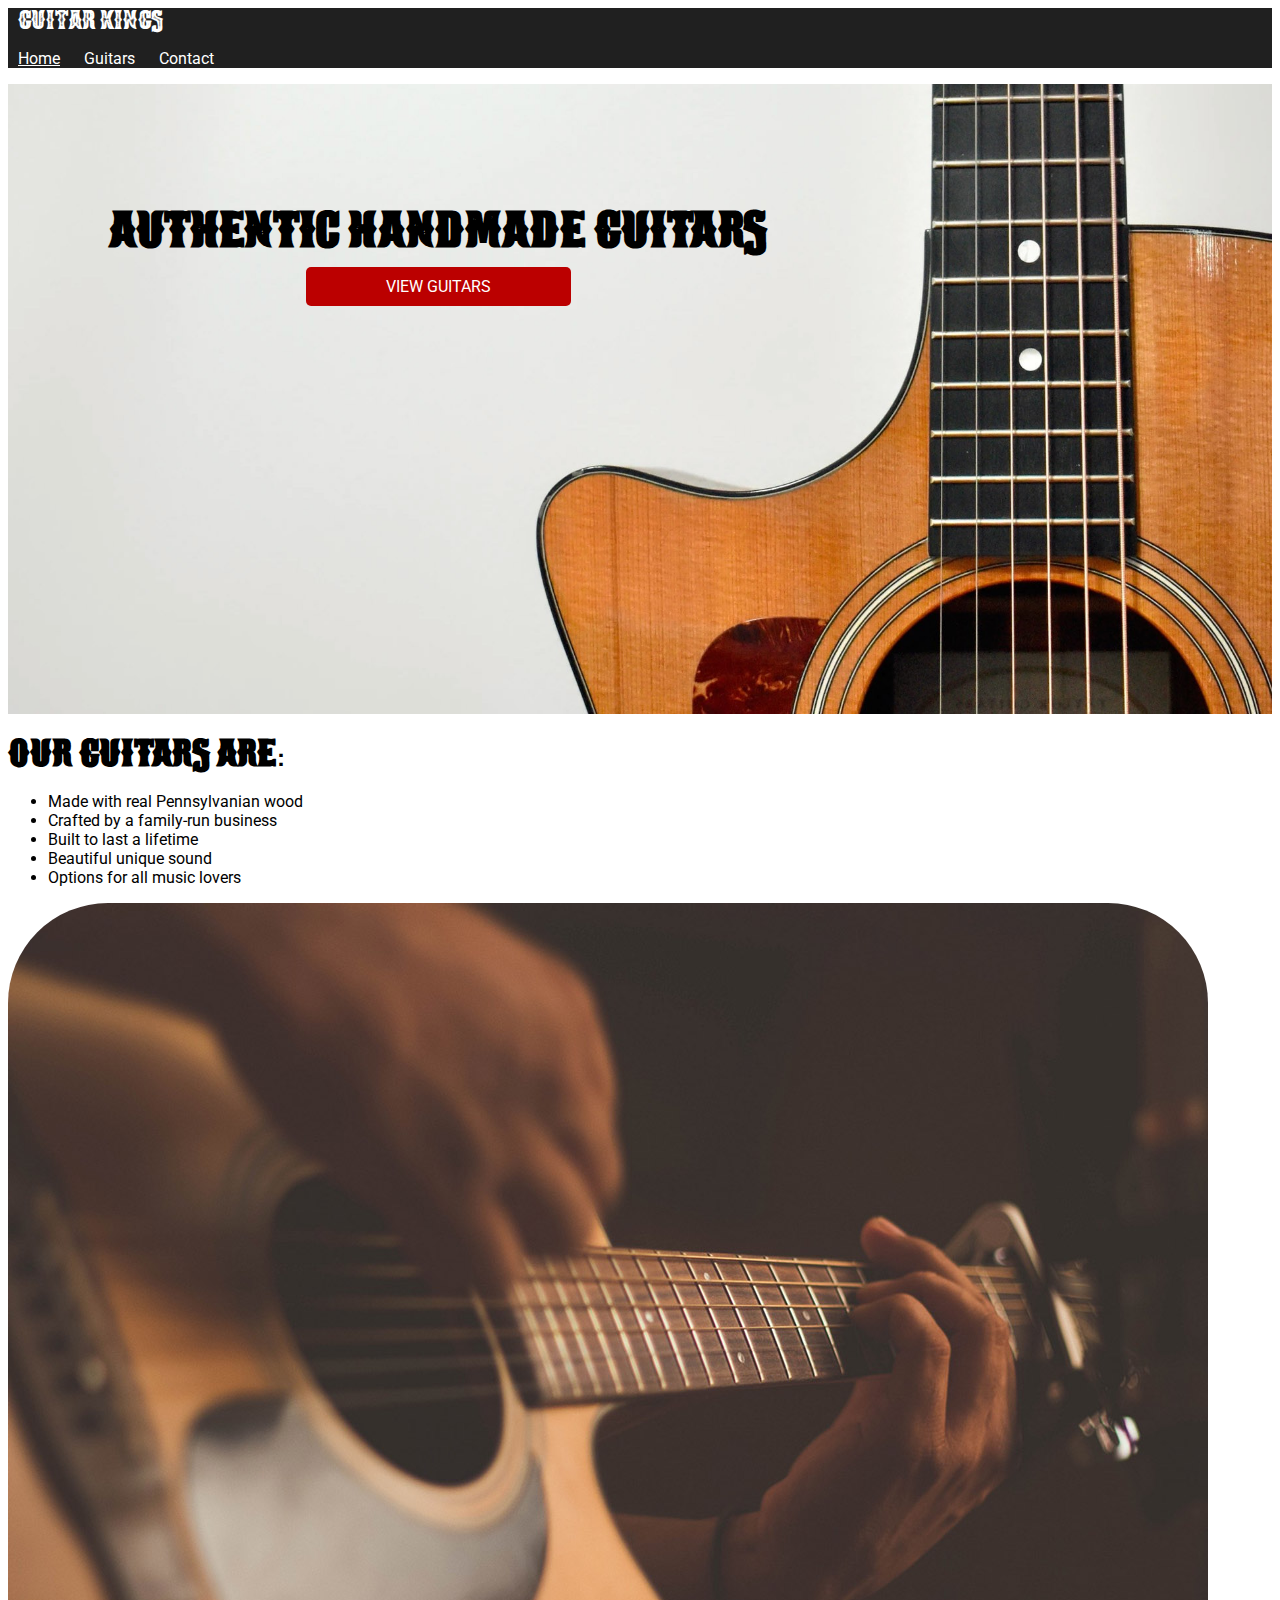
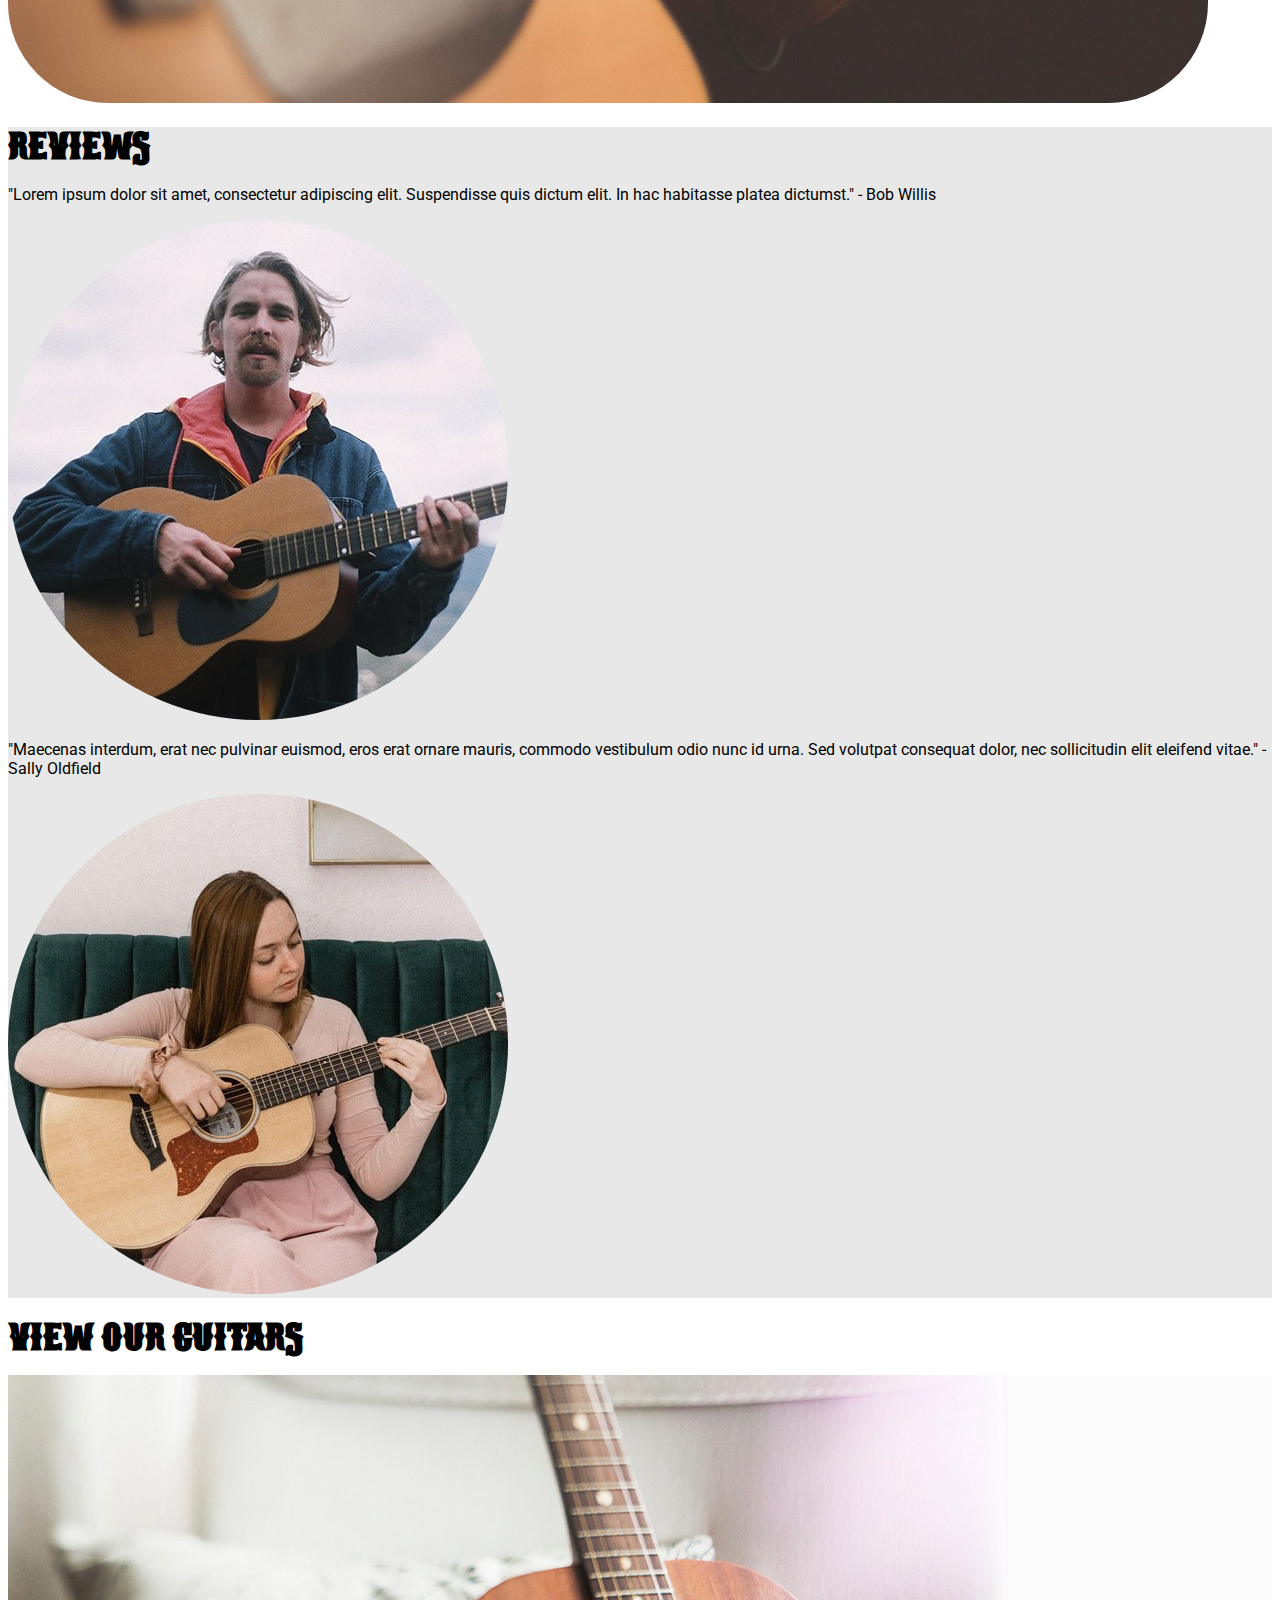
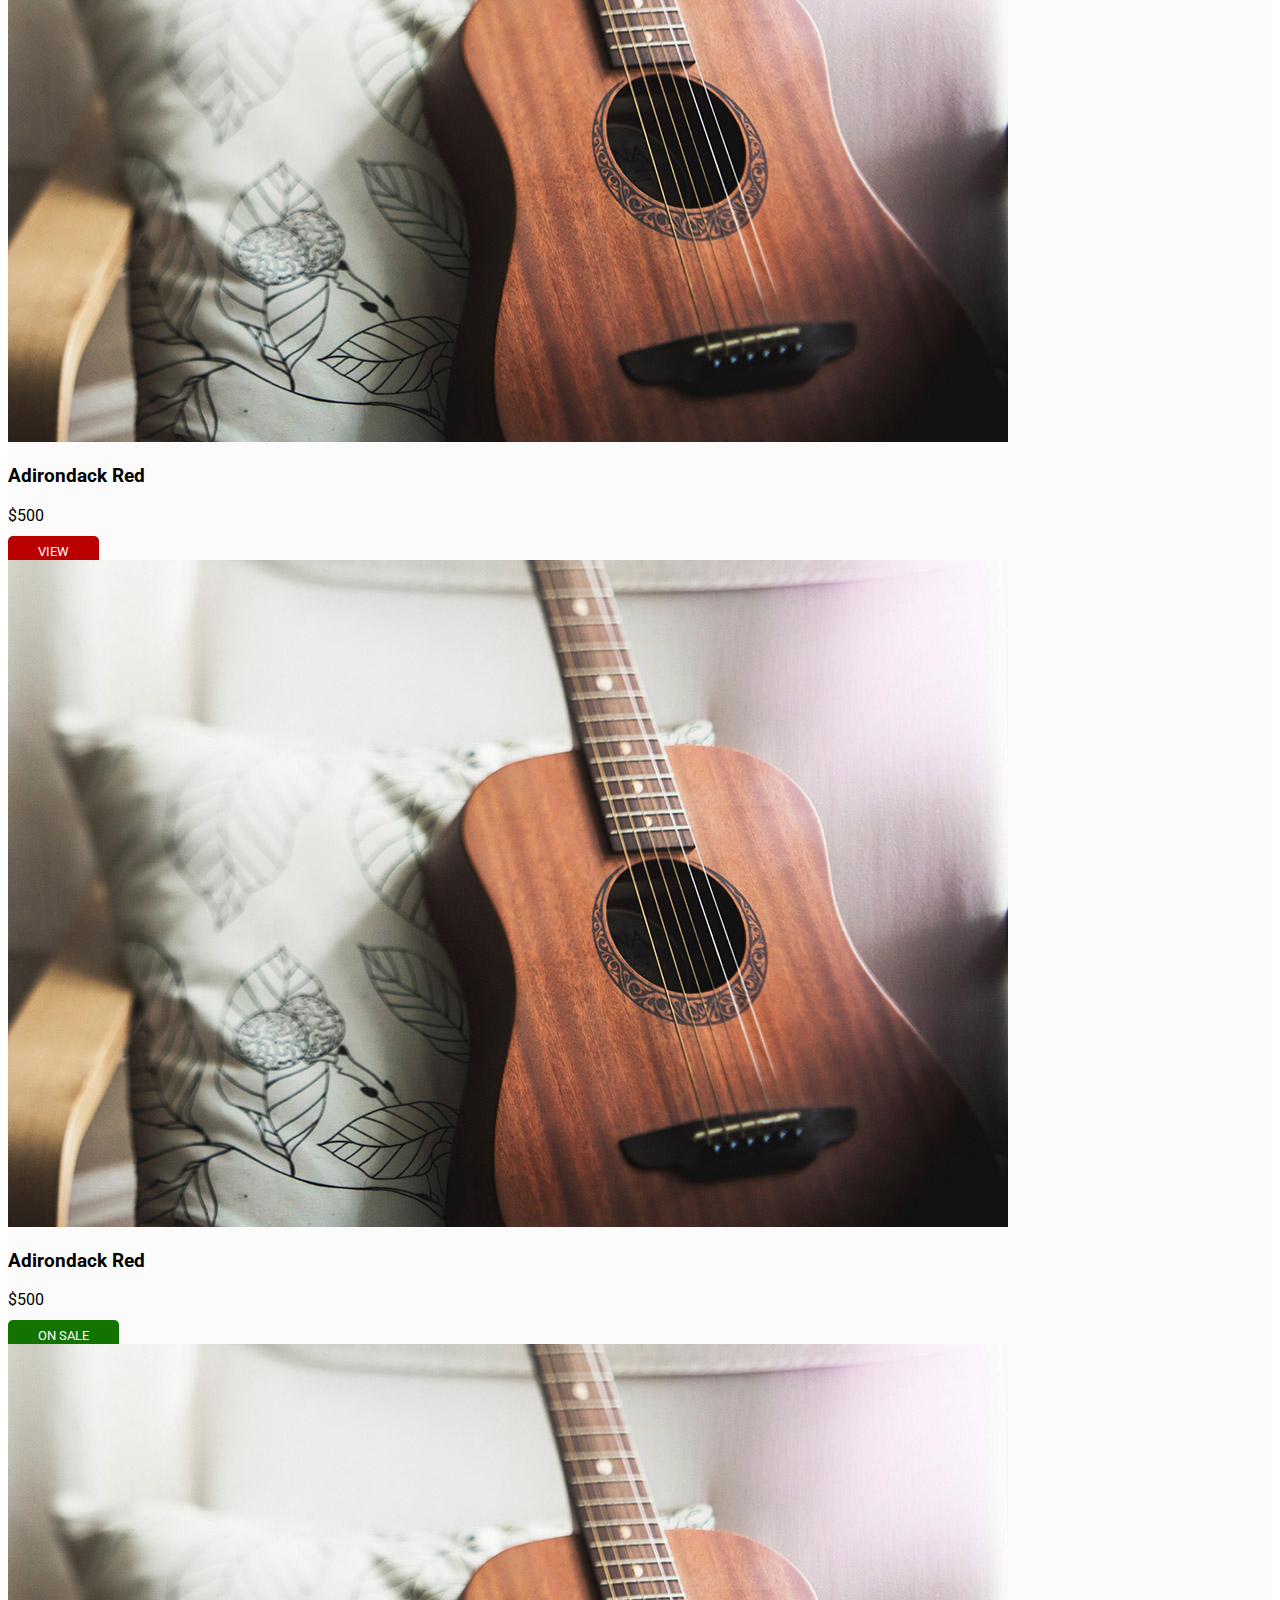
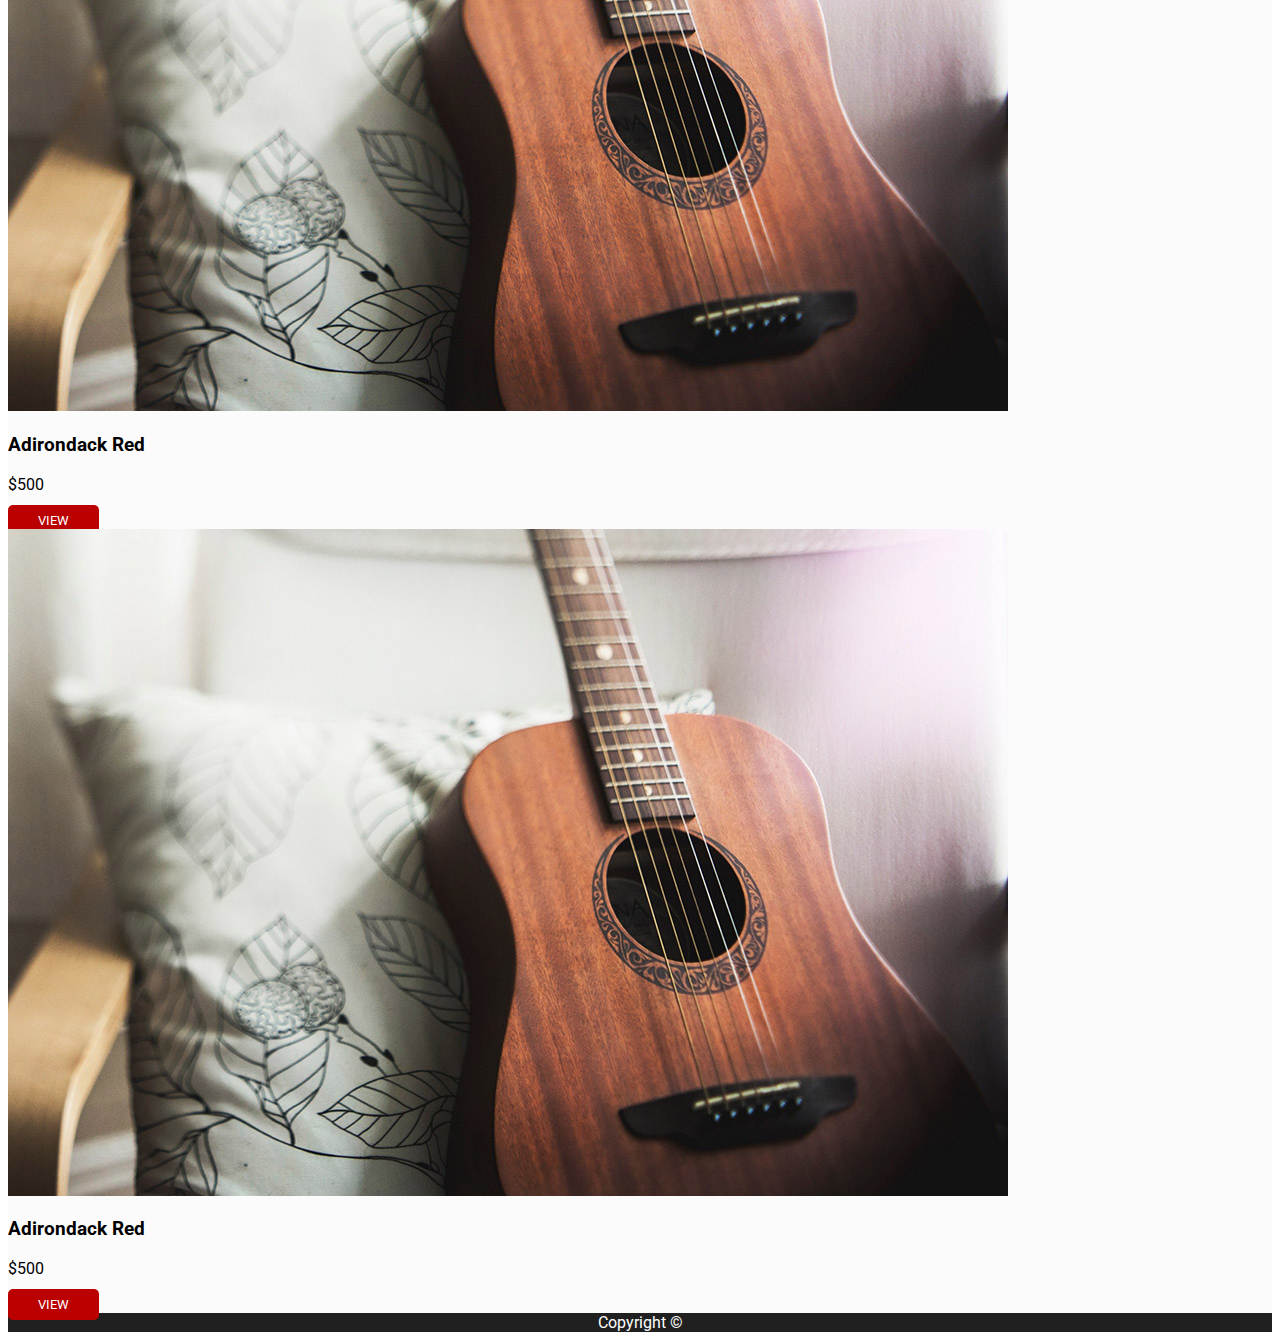
==== index.html @ d668f6c5 "Added code from task 3.1" ====
<!DOCTYPE html>
<html lang="en">
  <head>
    <meta charset="UTF-8" />
    <meta name="viewport" content="width=device-width, initial-scale=1.0" />
    <meta name="description" content="Get real authentic, hand-crafted guitars from Guitar Kings" />
    <title>Guitar Kings | Home</title>
    <link rel="preconnect" href="https://fonts.gstatic.com" />
    <link href="https://fonts.googleapis.com/css2?family=Roboto&display=swap" rel="stylesheet" />
    <link href="css/styles.css" rel="stylesheet" />
  </head>
  <body>
    <header>
      <a href="index.html" class="logo">Guitar Kings</a>
      <nav>
        <ul>
          <li><a href="index.html" class="active">Home</a></li>
          <li><a href="guitars.html">Guitars</a></li>
          <li><a href="contact.html">Contact</a></li>
        </ul>
      </nav>
    </header>
    <main>
      <section class="welcome">
        <div class="welcome__content">
          <h1>Authentic Handmade Guitars</h1>
          <a href="guitars.html" class="cta">View Guitars</a>
        </div>
      </section>
      <section class="selling-points">
        <div>
          <h2>Our Guitars Are:</h2>
          <ul>
            <li>Made with real Pennsylvanian wood</li>
            <li>Crafted by a family-run business</li>
            <li>Built to last a lifetime</li>
            <li>Beautiful unique sound</li>
            <li>Options for all music lovers</li>
          </ul>
        </div>
        <img src="images/home-info.jpg" alt="Hand strumming guitar" class="selling-points__images" />
      </section>
      <section class="reviews">
        <h2>Reviews</h2>
        <div>
          <p>"Lorem ipsum dolor sit amet, consectetur adipiscing elit. Suspendisse quis dictum elit. In hac habitasse platea dictumst." - Bob Willis</p>
          <img src="images/review-bio.jpg" alt="Profile picture of Bob Willis" class="review__images" />
        </div>
        <div>
          <p>"Maecenas interdum, erat nec pulvinar euismod, eros erat ornare mauris, commodo vestibulum odio nunc id urna. Sed volutpat consequat dolor, nec sollicitudin elit eleifend vitae." - Sally Oldfield</p>
          <img src="images/review-bio2.jpg" alt="Profile picture of Bob Willis" class="review__images" />
        </div>
      </section>
      <section class="featured">
        <h2>View Our Guitars</h2>
        <div class="featured__products">
          <img src="images/product.jpg" alt="Adirondack Red" />
          <h3>Adirondack Red</h3>
          <p>$500</p>
          <a href="products/adirondack-red.html" class="cta cta-small">View</a>
        </div>
        <div class="featured__products">
          <img src="images/product.jpg" alt="Adirondack Red" />
          <h3>Adirondack Red</h3>
          <p>$500</p>
          <a href="products/adirondack-red.html" class="cta cta-sale cta-small">On sale</a>
        </div>
        <div class="featured__products">
          <img src="images/product.jpg" alt="Adirondack Red" />
          <h3>Adirondack Red</h3>
          <p>$500</p>
          <a href="products/adirondack-red.html" class="cta cta-small">View</a>
        </div>
        <div class="featured__products">
          <img src="images/product.jpg" alt="Adirondack Red" />
          <h3>Adirondack Red</h3>
          <p>$500</p>
          <a href="products/adirondack-red.html" class="cta cta-small">View</a>
        </div>
      </section>
    </main>
    <footer>Copyright &copy;</footer>
  </body>
</html>
---- css/styles.css ----
@font-face {
  font-family: "Boots And Spurs";
  src: url("../fonts/BootsAndSpurs.ttf") format("truetype");
}

body {
  font-family: "Roboto", Verdana, Geneva, Tahoma, sans-serif;
}

h1,
h2,
.logo {
  font-family: "Boots And Spurs", "Segoe UI", Tahoma, Geneva, Verdana, sans-serif;
}

.product-list h2 {
  font-family: "Roboto", Verdana, Geneva, Tahoma, sans-serif;
}

nav ul {
  padding: 0px;
}

nav li {
  display: inline-block;
}

header,
footer {
  background-color: #202020;
  color: #fff;
}

/* Links */
a {
  text-decoration: none;
}

header a {
  color: #fff;
  padding: 10px;
}

.cta {
  background-color: #bb0000;
  color: #fff;
  font-size: 1em;
  text-transform: uppercase;
  padding: 10px 80px;
  border-radius: 5px;
}

.cta-small {
  padding: 8px 30px;
  font-size: 0.8em;
}

.active {
  text-decoration: underline;
}

.reviews {
  background-color: #e8e8e8;
}

.featured__products {
  background-color: #fbfbfb;
}

.cta-sale {
  background-color: #127300;
}

footer {
  text-align: center;
}

/* Home page */
.welcome {
  background-image: url("../images/home-header.jpg");
  background-size: cover;
  background-repeat: no-repeat;
  background-position-x: right;
  background-position-y: bottom;
  min-height: 70vh;
  position: relative;
}

.welcome__content {
  position: absolute;
  text-align: center;
  top: 100px;
  left: 100px;
}

.selling-points__images {
  border-radius: 100px;
}

.review__images {
  border-radius: 50%;
}

/* Contact page */
input,
select,
textarea {
  border: 1px solid #c4c4c4;
  border-radius: 5px;
}
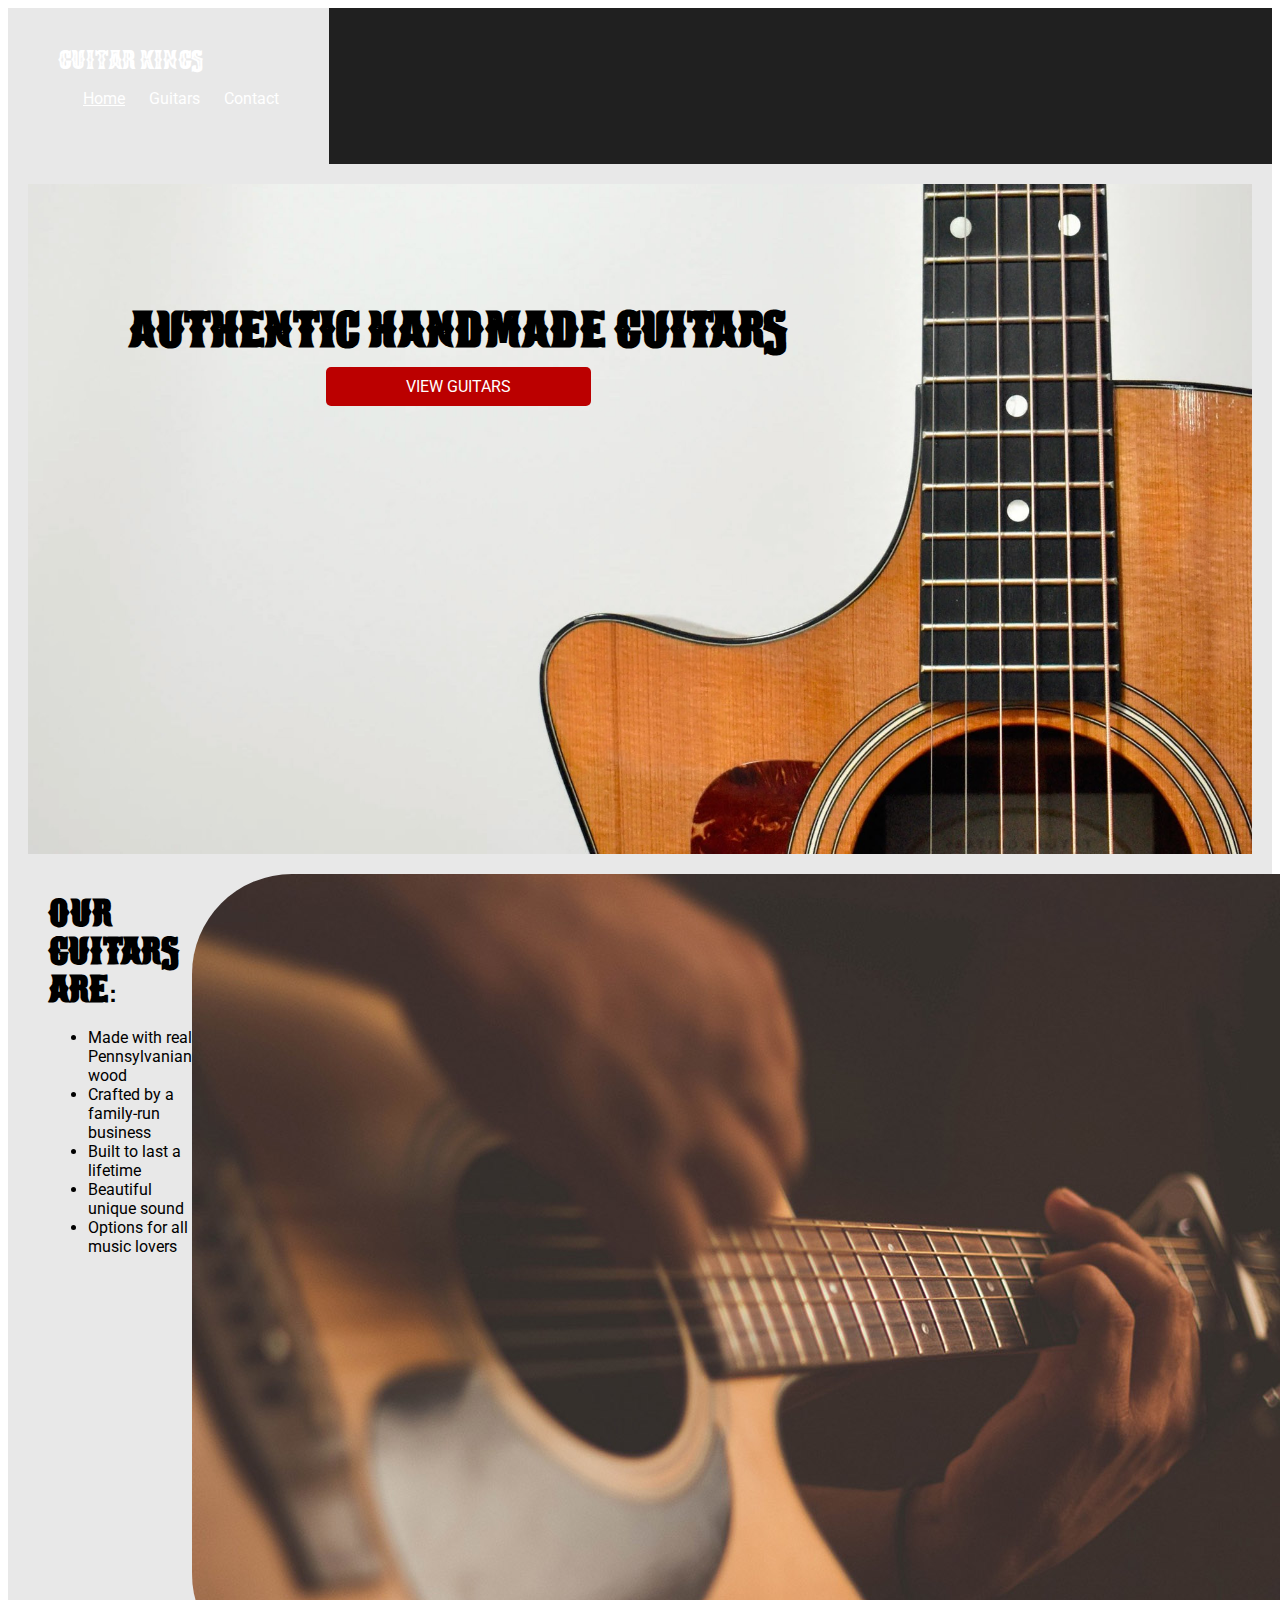
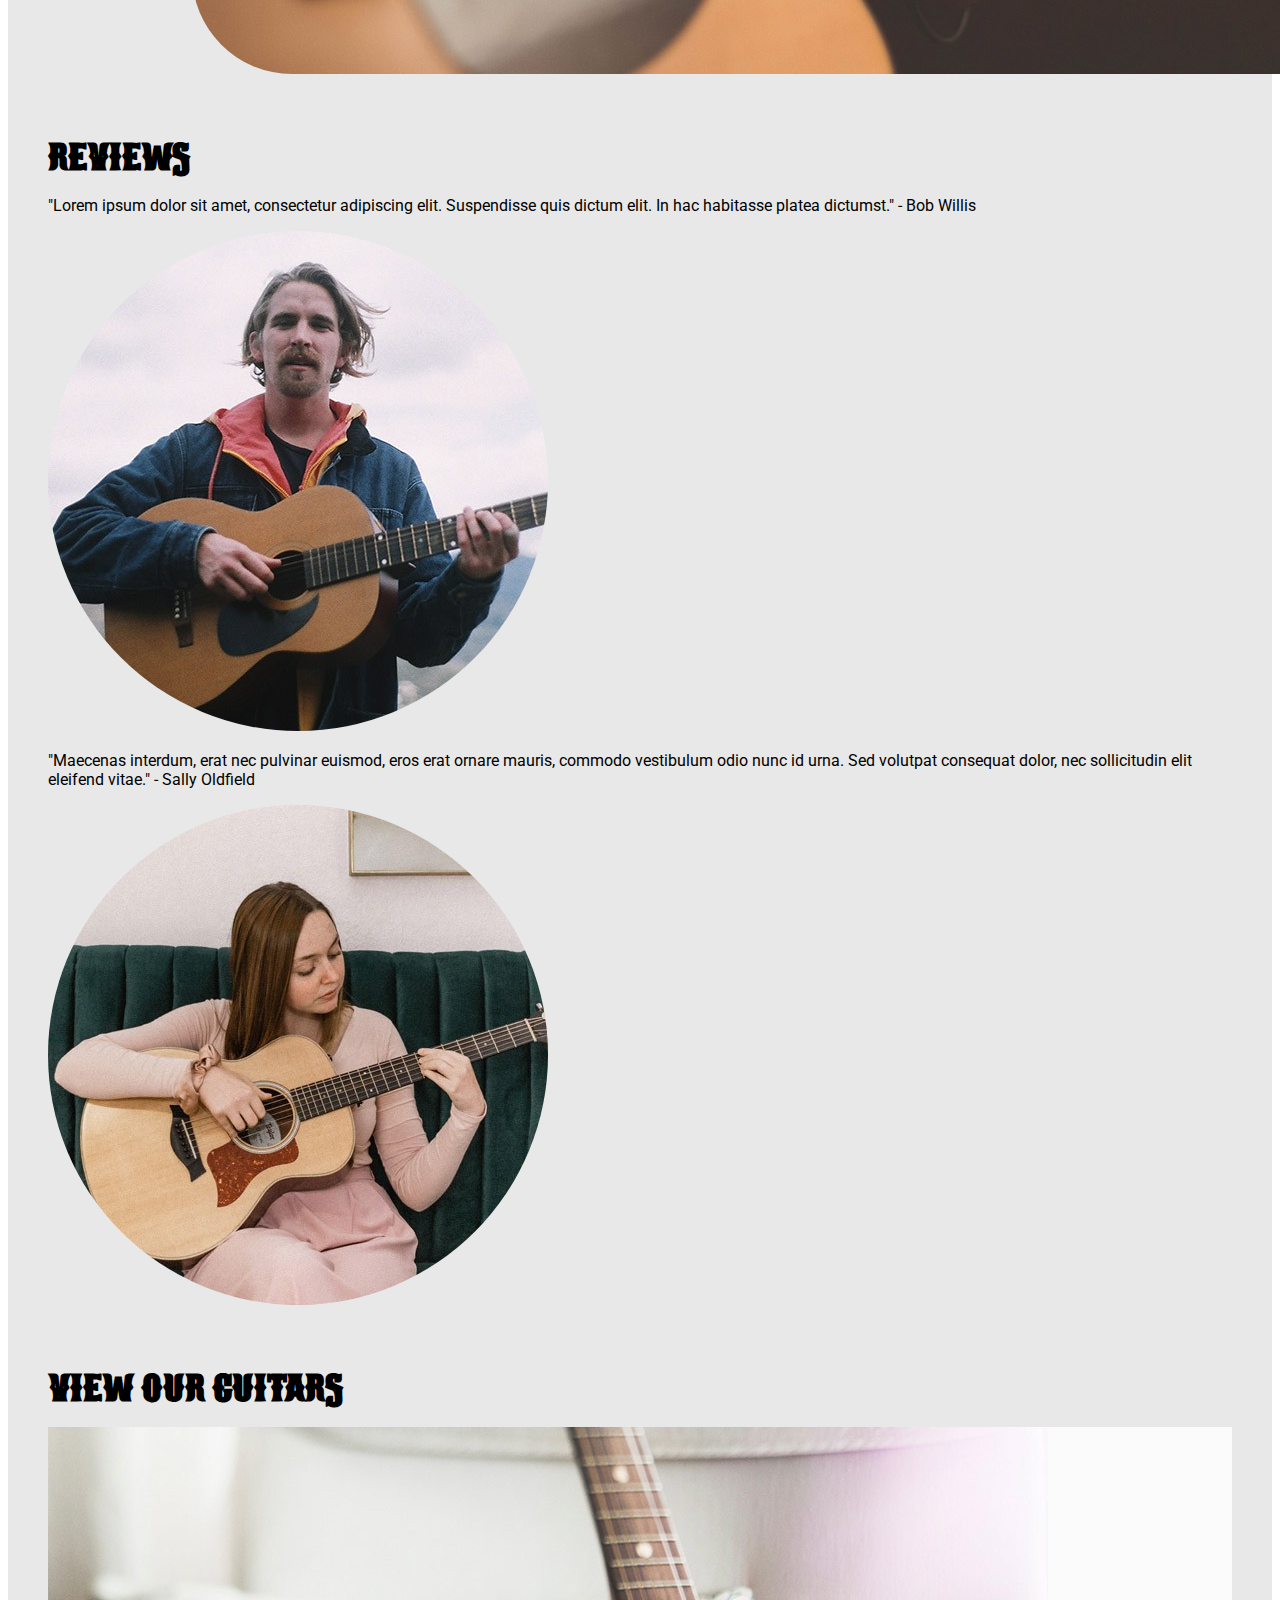
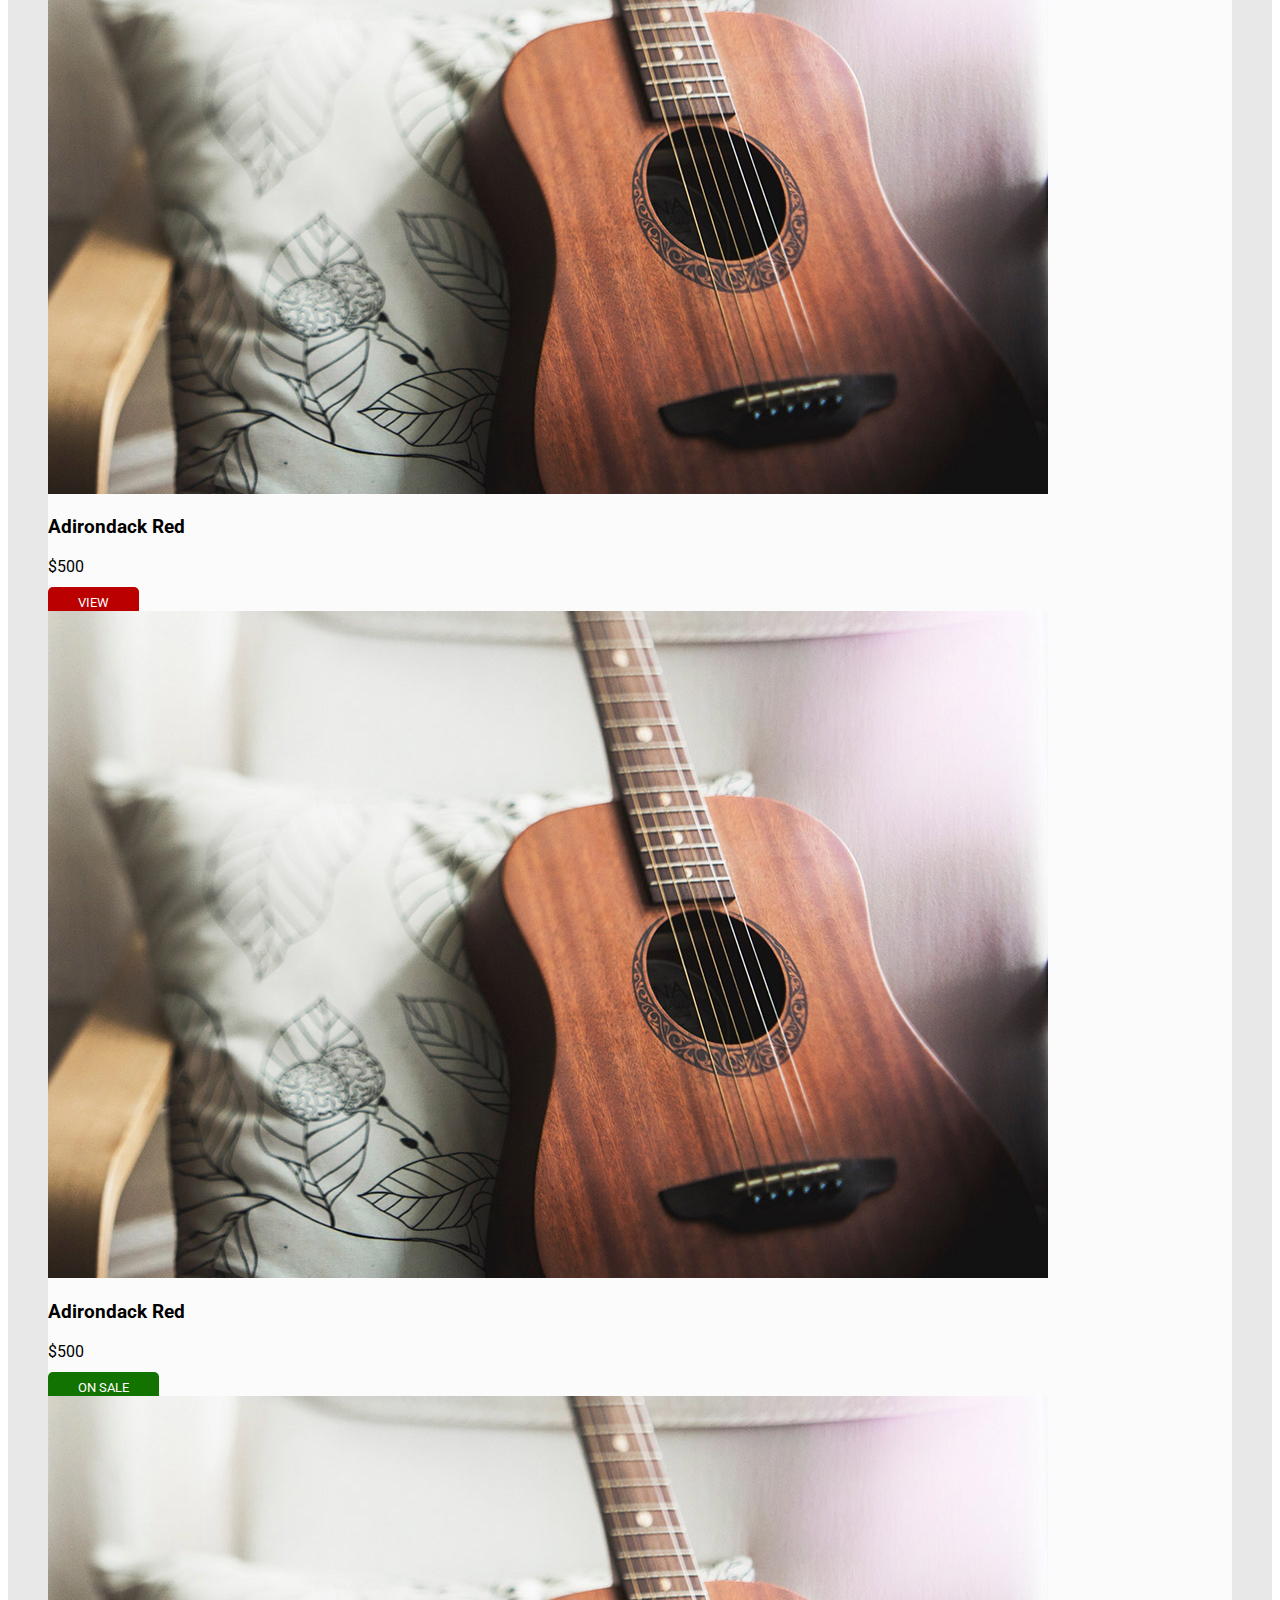
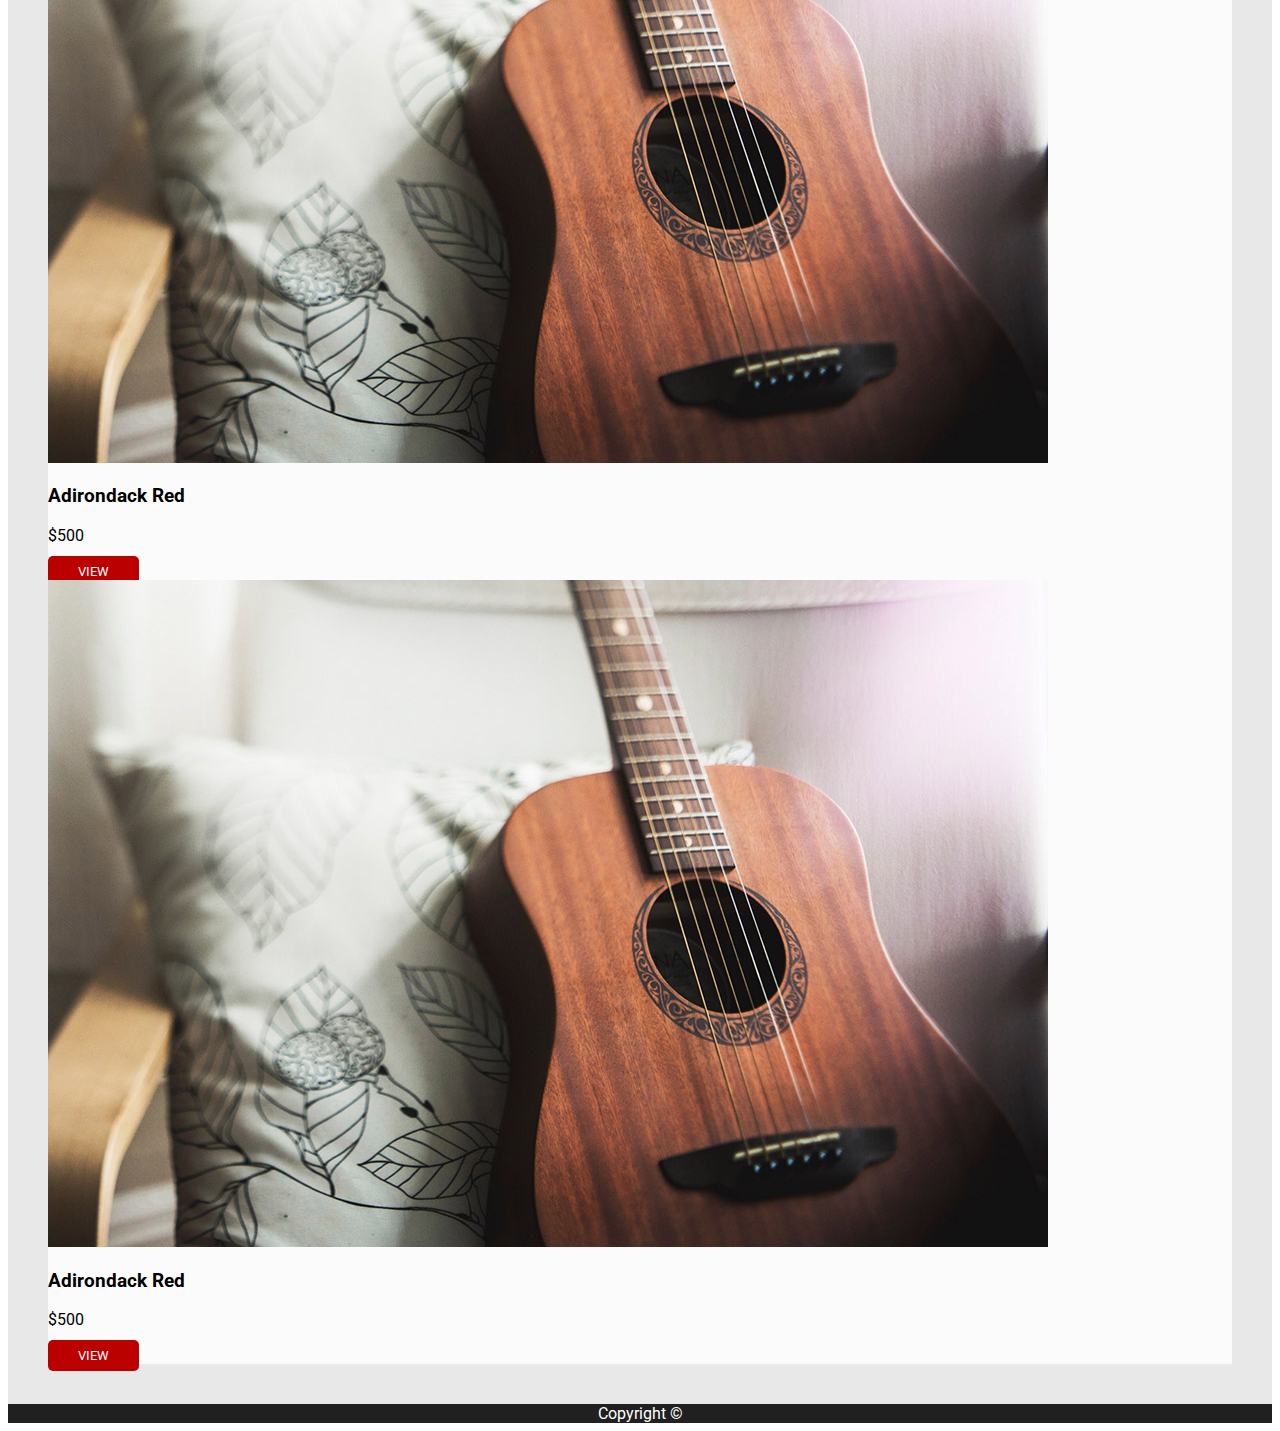
==== commit 62d08551: "create to main" ====
--- a/index.html
+++ b/index.html
@@ -11,17 +11,22 @@
   </head>
   <body>
     <header>
-      <a href="index.html" class="logo">Guitar Kings</a>
-      <nav>
-        <ul>
-          <li><a href="index.html" class="active">Home</a></li>
-          <li><a href="guitars.html">Guitars</a></li>
-          <li><a href="contact.html">Contact</a></li>
-        </ul>
-      </nav>
+      <section class="flex-container">
+      <section>
+        <a href="index.html" class="logo">Guitar Kings</a>
+            <nav>
+              <ul>
+                <li><a href="index.html" class="active">Home</a></li>
+                <li><a href="guitars.html">Guitars</a></li>
+                <li><a href="contact.html">Contact</a></li>
+              </ul>
+            </nav>
+      </section>
     </header>
     <main>
+      <section class="flex-container">
       <section class="welcome">
+        <div class="item"></div>
         <div class="welcome__content">
           <h1>Authentic Handmade Guitars</h1>
           <a href="guitars.html" class="cta">View Guitars</a>
@@ -38,46 +43,62 @@
             <li>Options for all music lovers</li>
           </ul>
         </div>
-        <img src="images/home-info.jpg" alt="Hand strumming guitar" class="selling-points__images" />
+      
+          <figur class="flex-item">
+            <img src="images/home-info.jpg" alt="Hand strumming guitar" class="selling-points__images" /> </figur>
+          </figur>
       </section>
       <section class="reviews">
         <h2>Reviews</h2>
         <div>
           <p>"Lorem ipsum dolor sit amet, consectetur adipiscing elit. Suspendisse quis dictum elit. In hac habitasse platea dictumst." - Bob Willis</p>
+          <figur class="flex-item">
           <img src="images/review-bio.jpg" alt="Profile picture of Bob Willis" class="review__images" />
+          </figur>
         </div>
         <div>
           <p>"Maecenas interdum, erat nec pulvinar euismod, eros erat ornare mauris, commodo vestibulum odio nunc id urna. Sed volutpat consequat dolor, nec sollicitudin elit eleifend vitae." - Sally Oldfield</p>
+          <figur class="flex-item">
           <img src="images/review-bio2.jpg" alt="Profile picture of Bob Willis" class="review__images" />
+          </figur>
         </div>
       </section>
       <section class="featured">
         <h2>View Our Guitars</h2>
         <div class="featured__products">
+          <figur class="flex-item">
           <img src="images/product.jpg" alt="Adirondack Red" />
+          </figur>
           <h3>Adirondack Red</h3>
           <p>$500</p>
           <a href="products/adirondack-red.html" class="cta cta-small">View</a>
         </div>
         <div class="featured__products">
+          <figur class="flex-item">
           <img src="images/product.jpg" alt="Adirondack Red" />
+          </figur>
           <h3>Adirondack Red</h3>
           <p>$500</p>
           <a href="products/adirondack-red.html" class="cta cta-sale cta-small">On sale</a>
         </div>
         <div class="featured__products">
+          <figur class="flex-item">
           <img src="images/product.jpg" alt="Adirondack Red" />
+          </figur>
           <h3>Adirondack Red</h3>
           <p>$500</p>
           <a href="products/adirondack-red.html" class="cta cta-small">View</a>
         </div>
         <div class="featured__products">
+          <figur class="flex-item">
           <img src="images/product.jpg" alt="Adirondack Red" />
+          </figur>
           <h3>Adirondack Red</h3>
           <p>$500</p>
           <a href="products/adirondack-red.html" class="cta cta-small">View</a>
         </div>
       </section>
+      </section>
     </main>
     <footer>Copyright &copy;</footer>
   </body>
--- a/css/styles.css
+++ b/css/styles.css
@@ -6,6 +6,18 @@
 body {
   font-family: "Roboto", Verdana, Geneva, Tahoma, sans-serif;
 }
+
+main {
+  align-items: center;
+  justify-content: center;
+}
+
+.container {
+  display:flex;
+  align-items: center;
+  justify-content: center;
+}
+
 
 h1,
 h2,
@@ -23,6 +35,13 @@
 
 nav li {
   display: inline-block;
+}
+header {
+  display: flex;
+  align-items: center;
+}
+nav {
+  margin-left: 25px;
 }
 
 header,
@@ -93,6 +112,14 @@
   left: 100px;
 }
 
+.selling-points {
+  max-width: 1000px;
+  margin: 50 px auto;
+  display: flex;
+}
+.selling-points > *{
+  flex: 1;
+}
 .selling-points__images {
   border-radius: 100px;
 }
@@ -101,6 +128,23 @@
   border-radius: 50%;
 }
 
+/* Guitars page*/
+
+.container{
+  display: flex;
+  flex-direction: column;
+}
+
+.wider-item {
+  flex: 4;
+}
+
+.item{
+  flex: 1;
+  margin: 5px;
+}
+
+
 /* Contact page */
 input,
 select,
@@ -108,3 +152,29 @@
   border: 1px solid #c4c4c4;
   border-radius: 5px;
 }
+.container {
+  display: flex;
+  flex-direction:row;
+}
+
+section {
+  padding: 20px;
+  background-color: #e8e8e8;
+  
+}
+.item {
+  flex-direction: row;
+  margin: 5px;
+  flex: none;
+  align-items: center;
+  justify-content: center;
+  flex-wrap: wrap;
+}
+.message, .contact {
+  flex-direction: column;
+  margin: 5px;
+  flex: none;
+  align-items: center;
+  justify-content: center;
+  flex-wrap: wrap;
+}
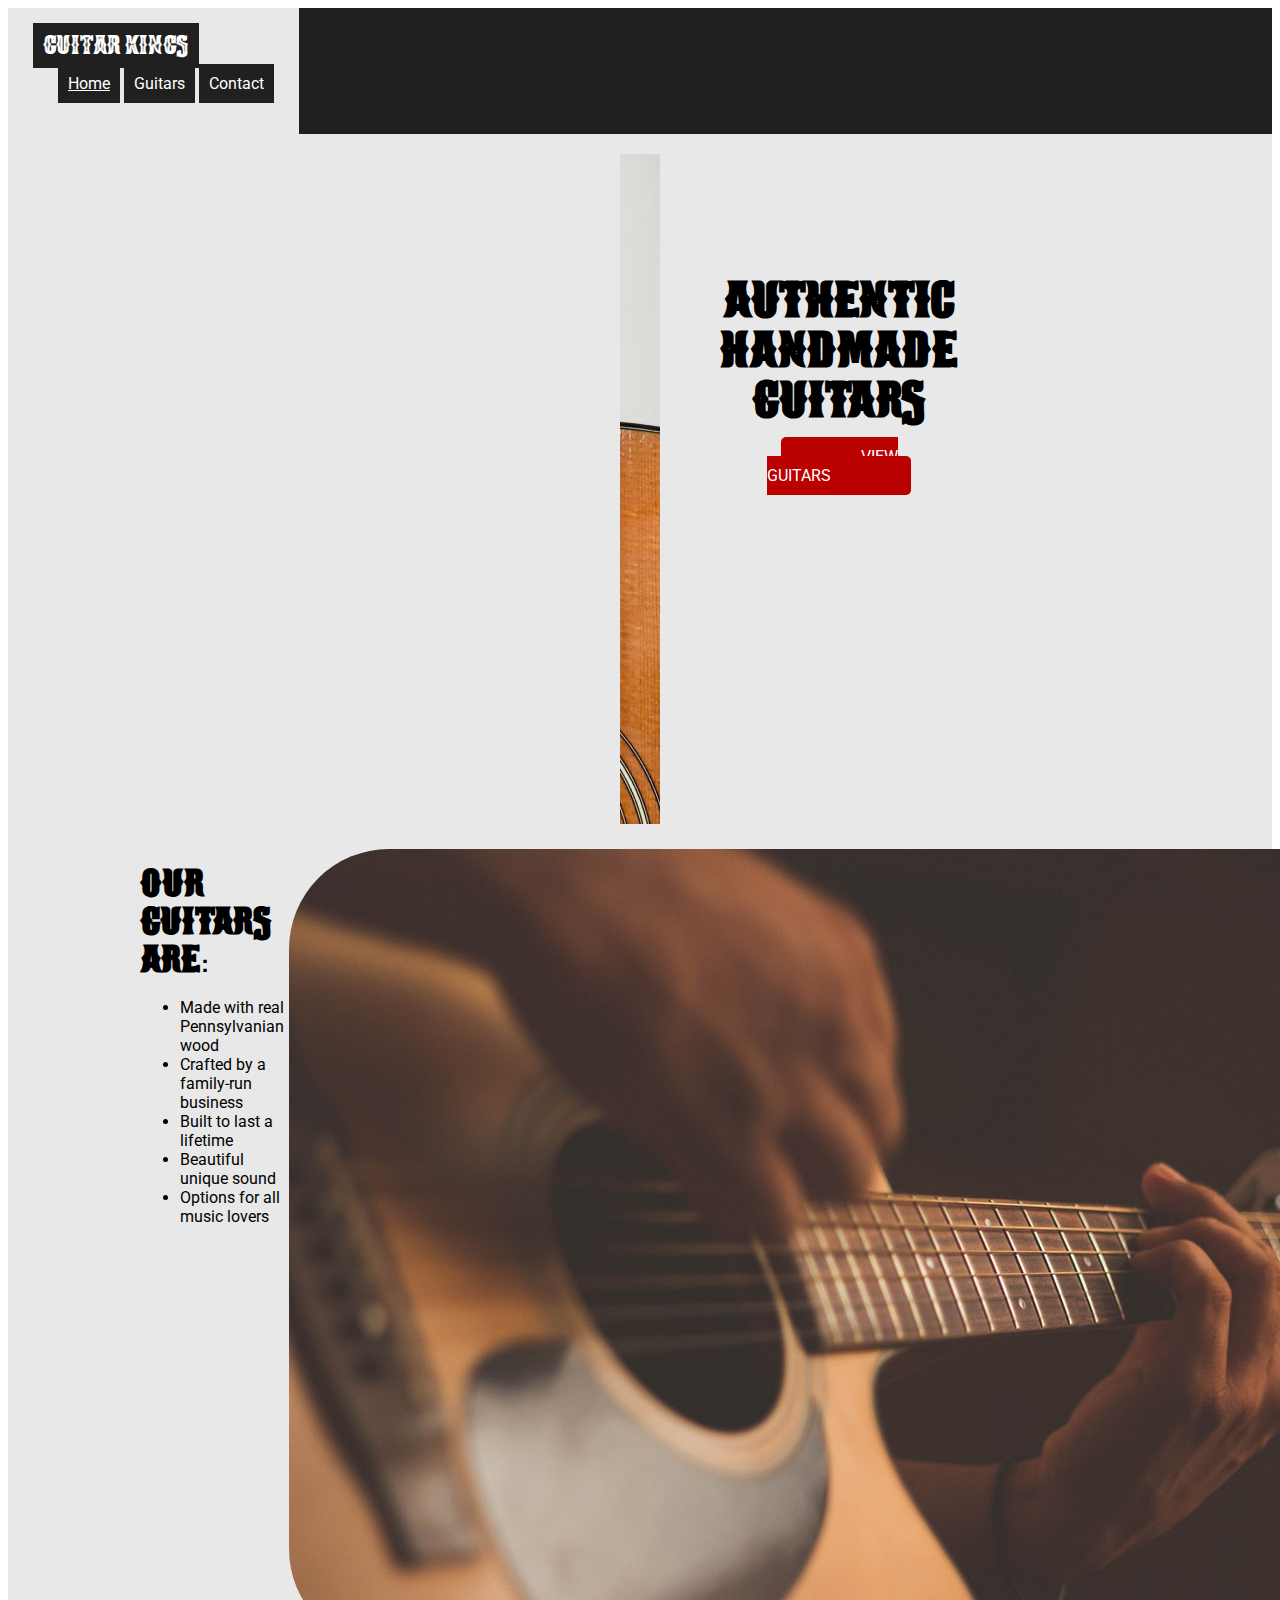
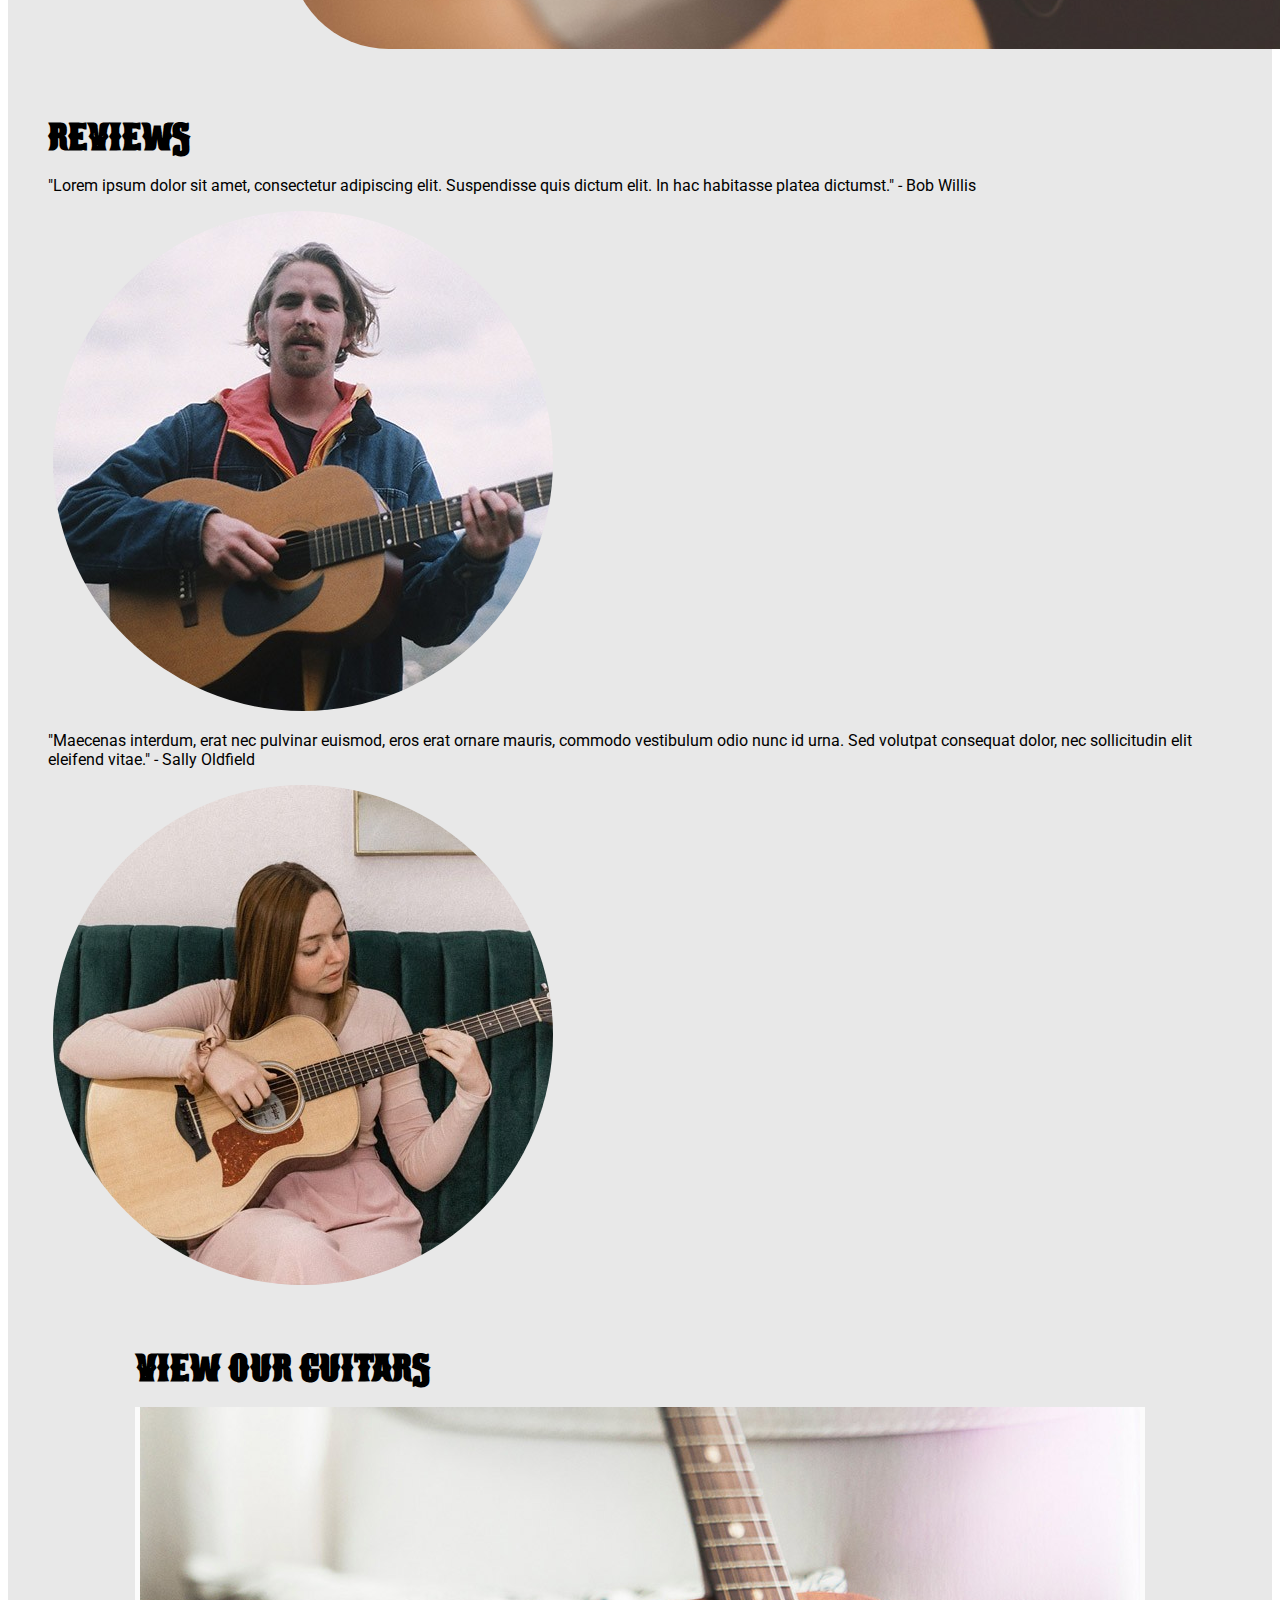
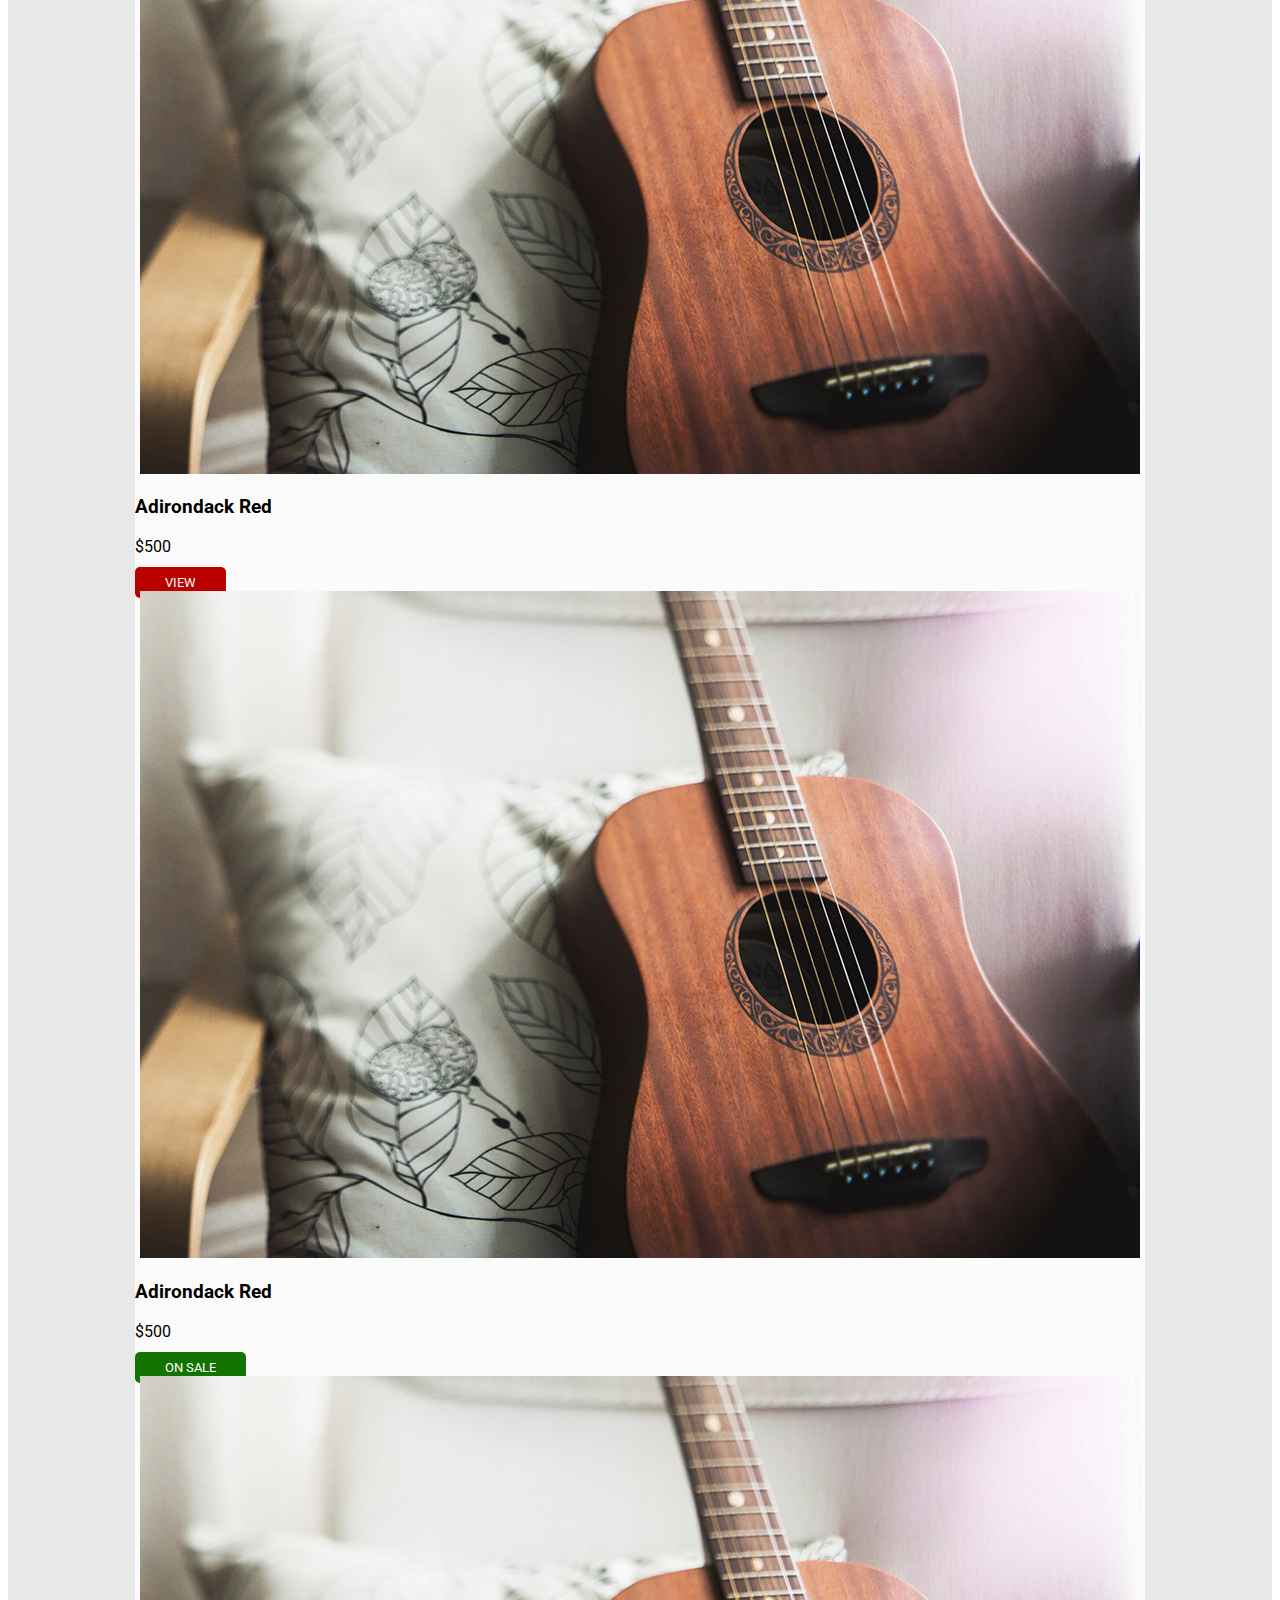
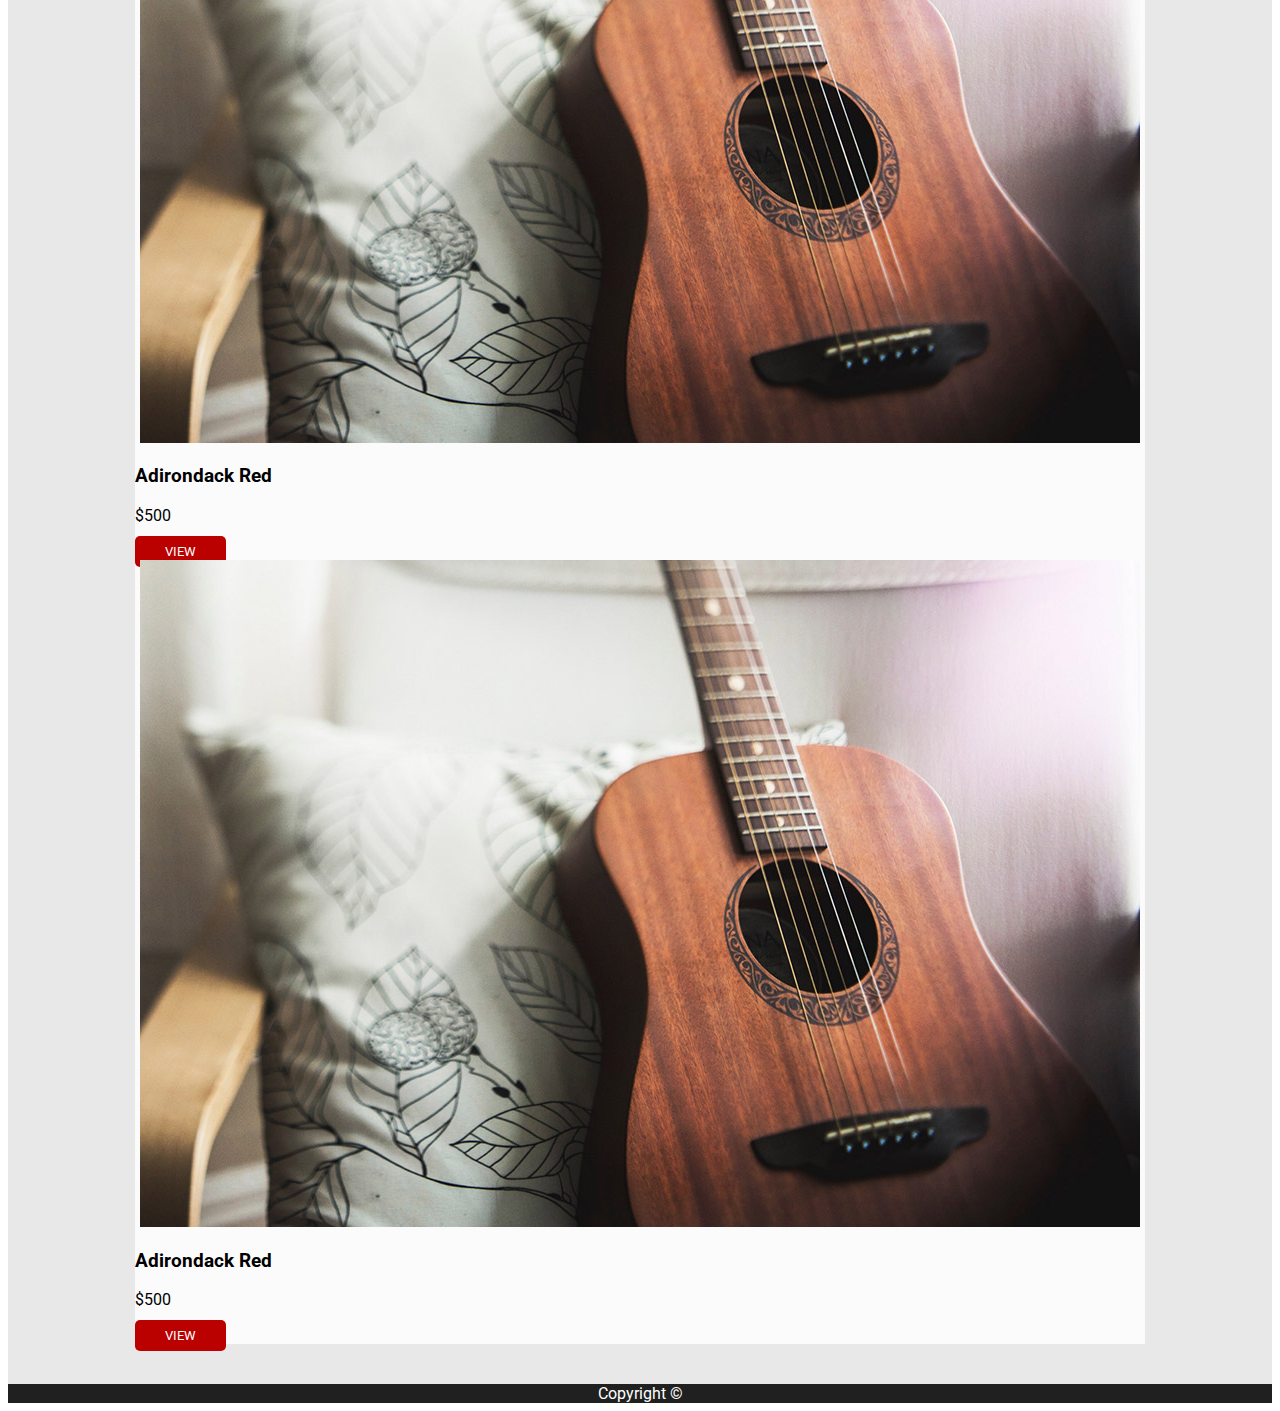
==== commit 164619ef: "create to main" ====
--- a/index.html
+++ b/index.html
@@ -12,8 +12,8 @@
   <body>
     <header>
       <section class="flex-container">
-      <section>
-        <a href="index.html" class="logo">Guitar Kings</a>
+        <figur class="flex-item">
+          <a href="index.html" class="logo">Guitar Kings</a>
             <nav>
               <ul>
                 <li><a href="index.html" class="active">Home</a></li>
@@ -21,13 +21,13 @@
                 <li><a href="contact.html">Contact</a></li>
               </ul>
             </nav>
+        </figur>
       </section>
     </header>
     <main>
       <section class="flex-container">
       <section class="welcome">
-        <div class="item"></div>
-        <div class="welcome__content">
+        <div class="welcome__content" class="flex-item">
           <h1>Authentic Handmade Guitars</h1>
           <a href="guitars.html" class="cta">View Guitars</a>
         </div>
@@ -43,7 +43,6 @@
             <li>Options for all music lovers</li>
           </ul>
         </div>
-      
           <figur class="flex-item">
             <img src="images/home-info.jpg" alt="Hand strumming guitar" class="selling-points__images" /> </figur>
           </figur>
--- a/css/styles.css
+++ b/css/styles.css
@@ -53,6 +53,7 @@
 /* Links */
 a {
   text-decoration: none;
+  background-color: #202020;
 }
 
 header a {
@@ -103,6 +104,7 @@
   background-position-y: bottom;
   min-height: 70vh;
   position: relative;
+  margin: 10 px;
 }
 
 .welcome__content {
@@ -130,12 +132,16 @@
 
 /* Guitars page*/
 
-.container{
+.flex-container{
   display: flex;
   flex-direction: column;
+  
 }
-
-.wider-item {
+.flex-item{
+  margin: 10px
+  padding 5px
+}
+.item wider-item {
   flex: 4;
 }
 
@@ -152,9 +158,20 @@
   border: 1px solid #c4c4c4;
   border-radius: 5px;
 }
-.container {
+
+.flex-item name, 
+email,
+guitar,
+sign up {
+  flex-direction: row;
+  margin: 5 px
+} 
+
+.flex-container {
   display: flex;
-  flex-direction:row;
+  flex-direction:column;
+  justify-content: center;
+  align-items: center;
 }
 
 section {
@@ -162,15 +179,7 @@
   background-color: #e8e8e8;
   
 }
-.item {
-  flex-direction: row;
-  margin: 5px;
-  flex: none;
-  align-items: center;
-  justify-content: center;
-  flex-wrap: wrap;
-}
-.message, .contact {
+.flex-item {
   flex-direction: column;
   margin: 5px;
   flex: none;
@@ -178,3 +187,4 @@
   justify-content: center;
   flex-wrap: wrap;
 }
+ 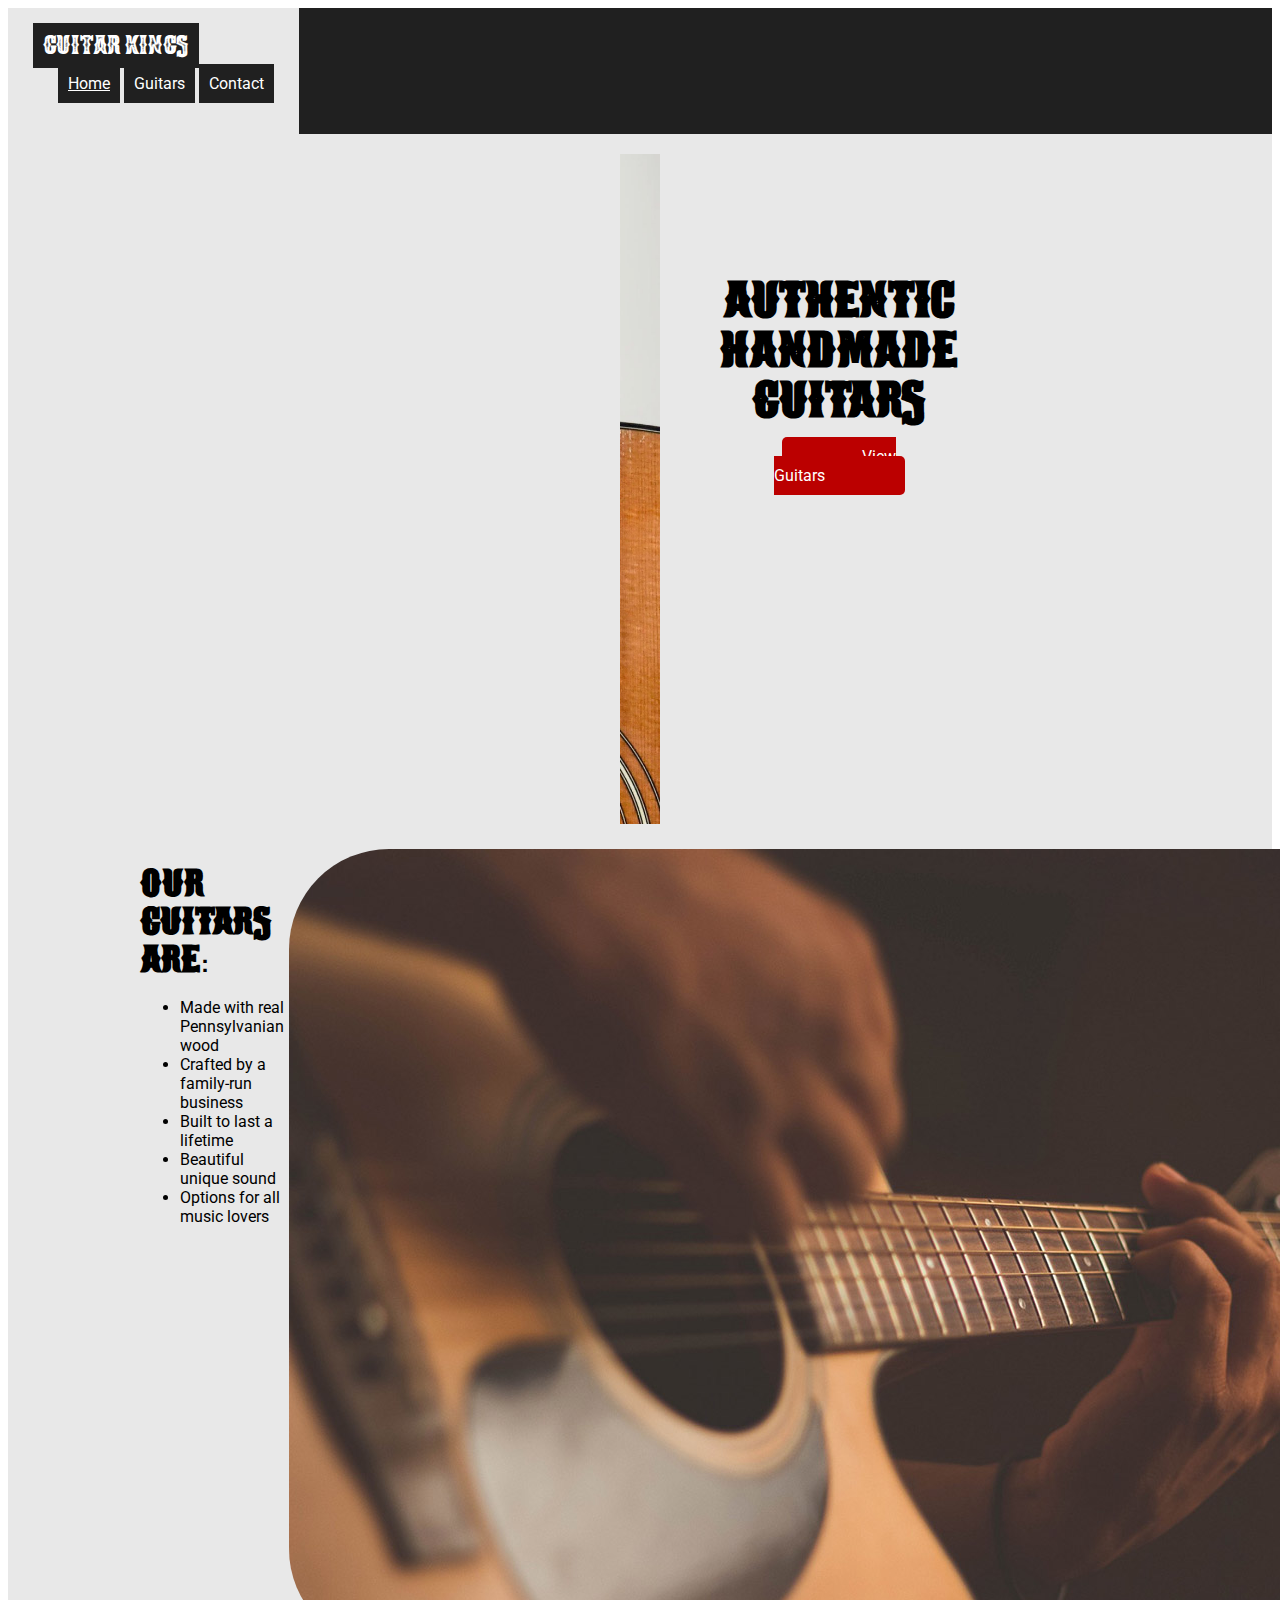
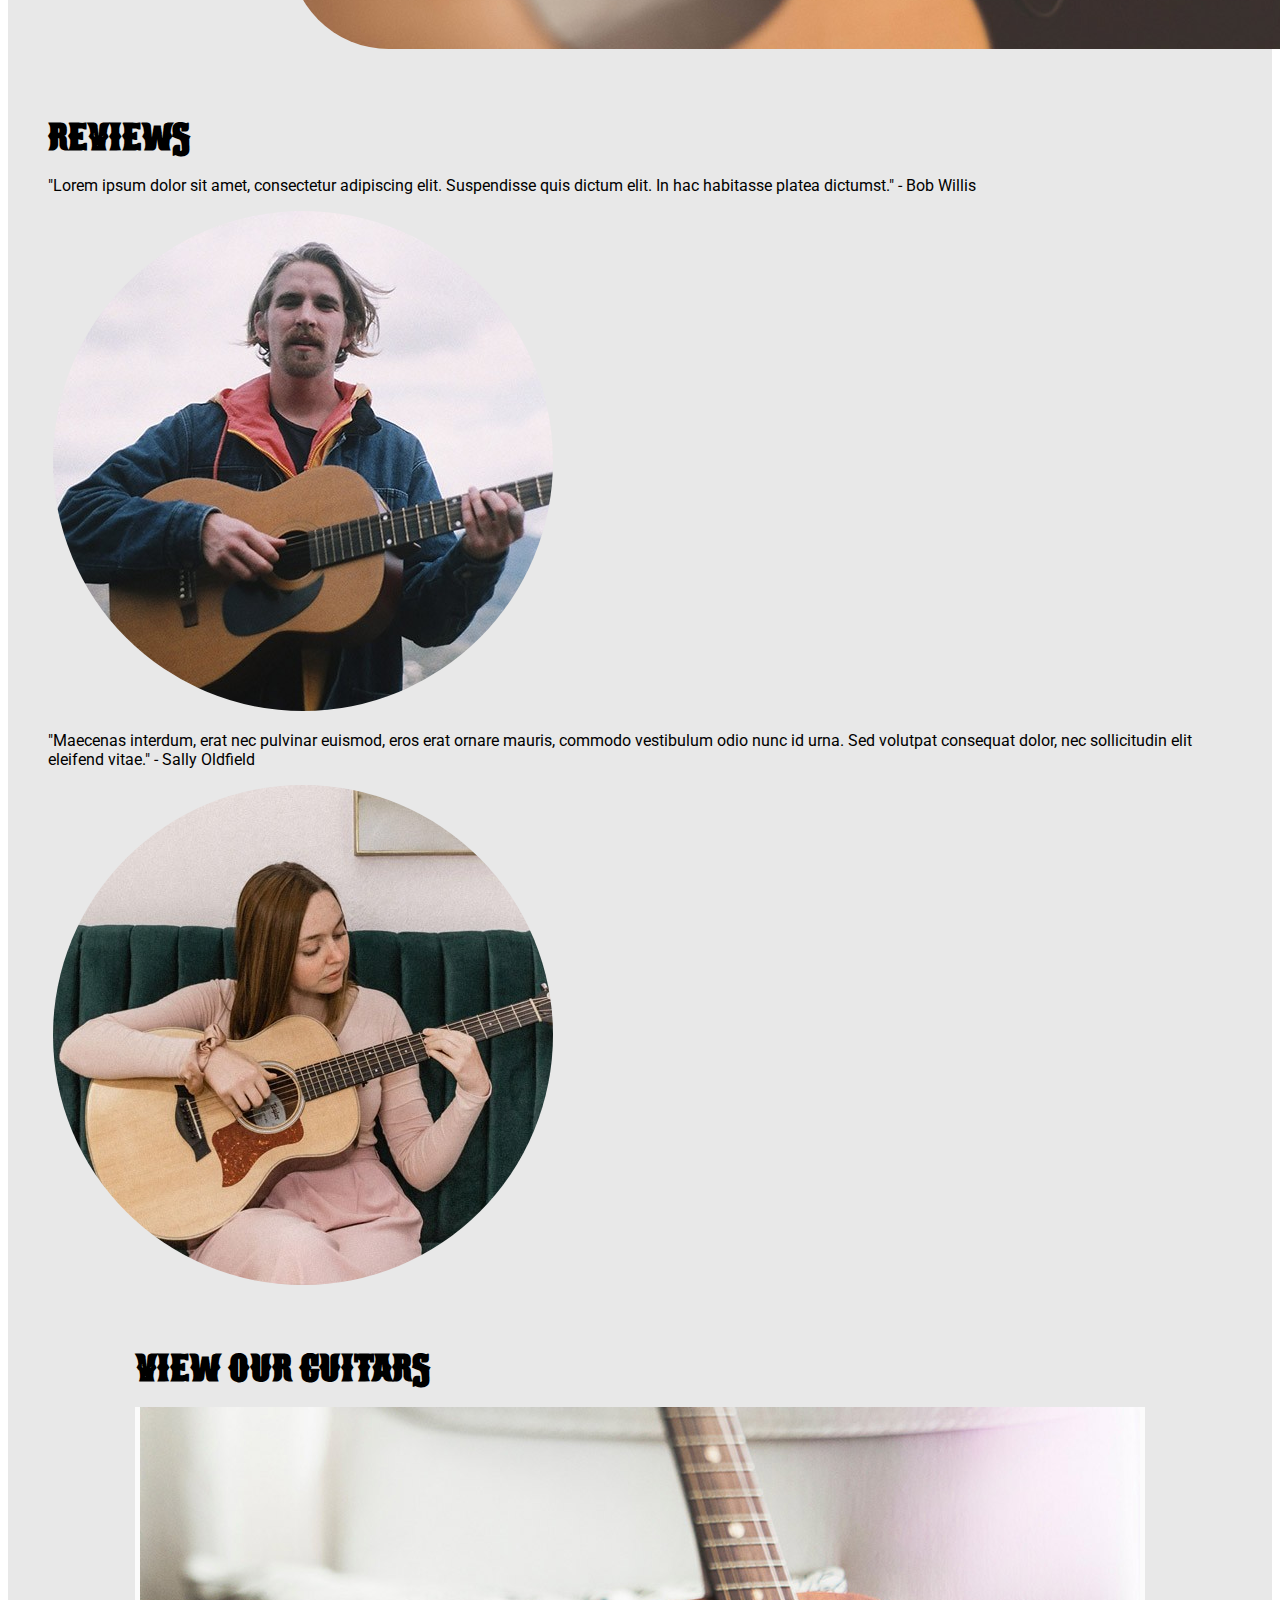
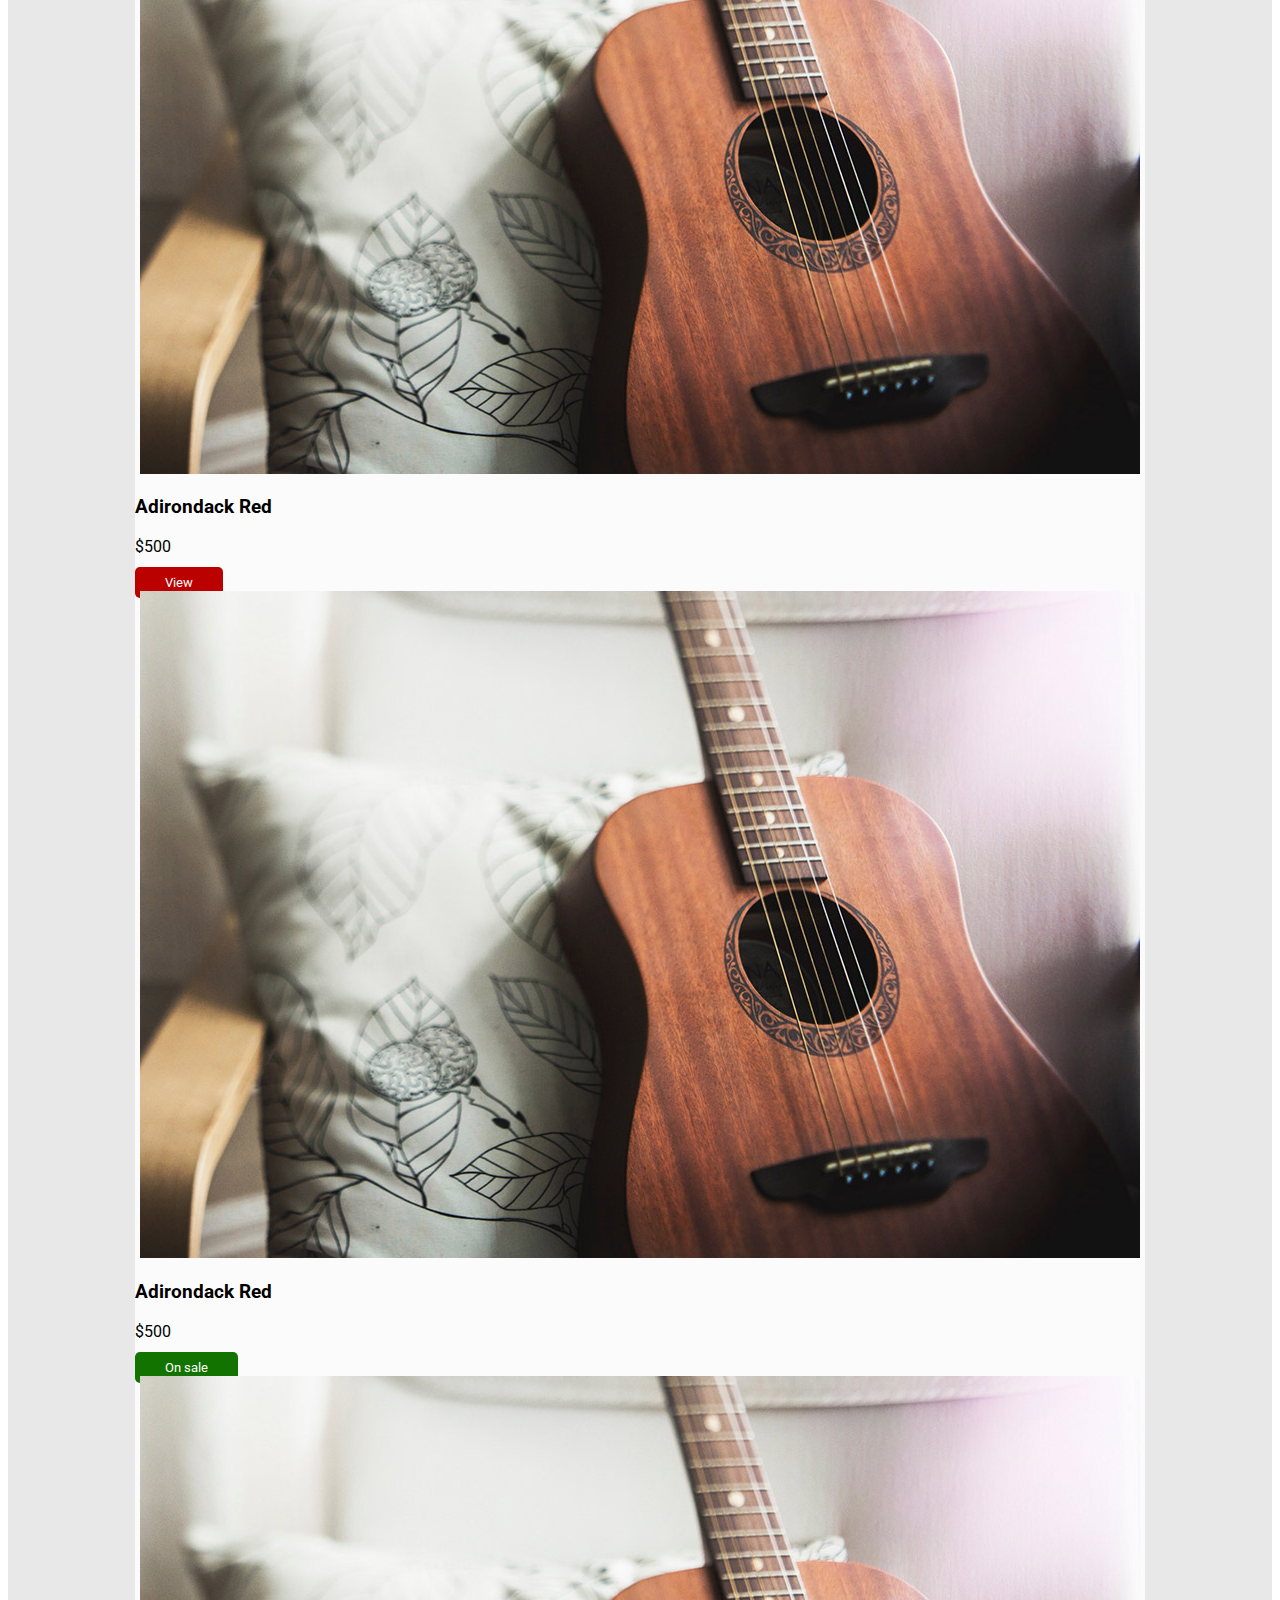
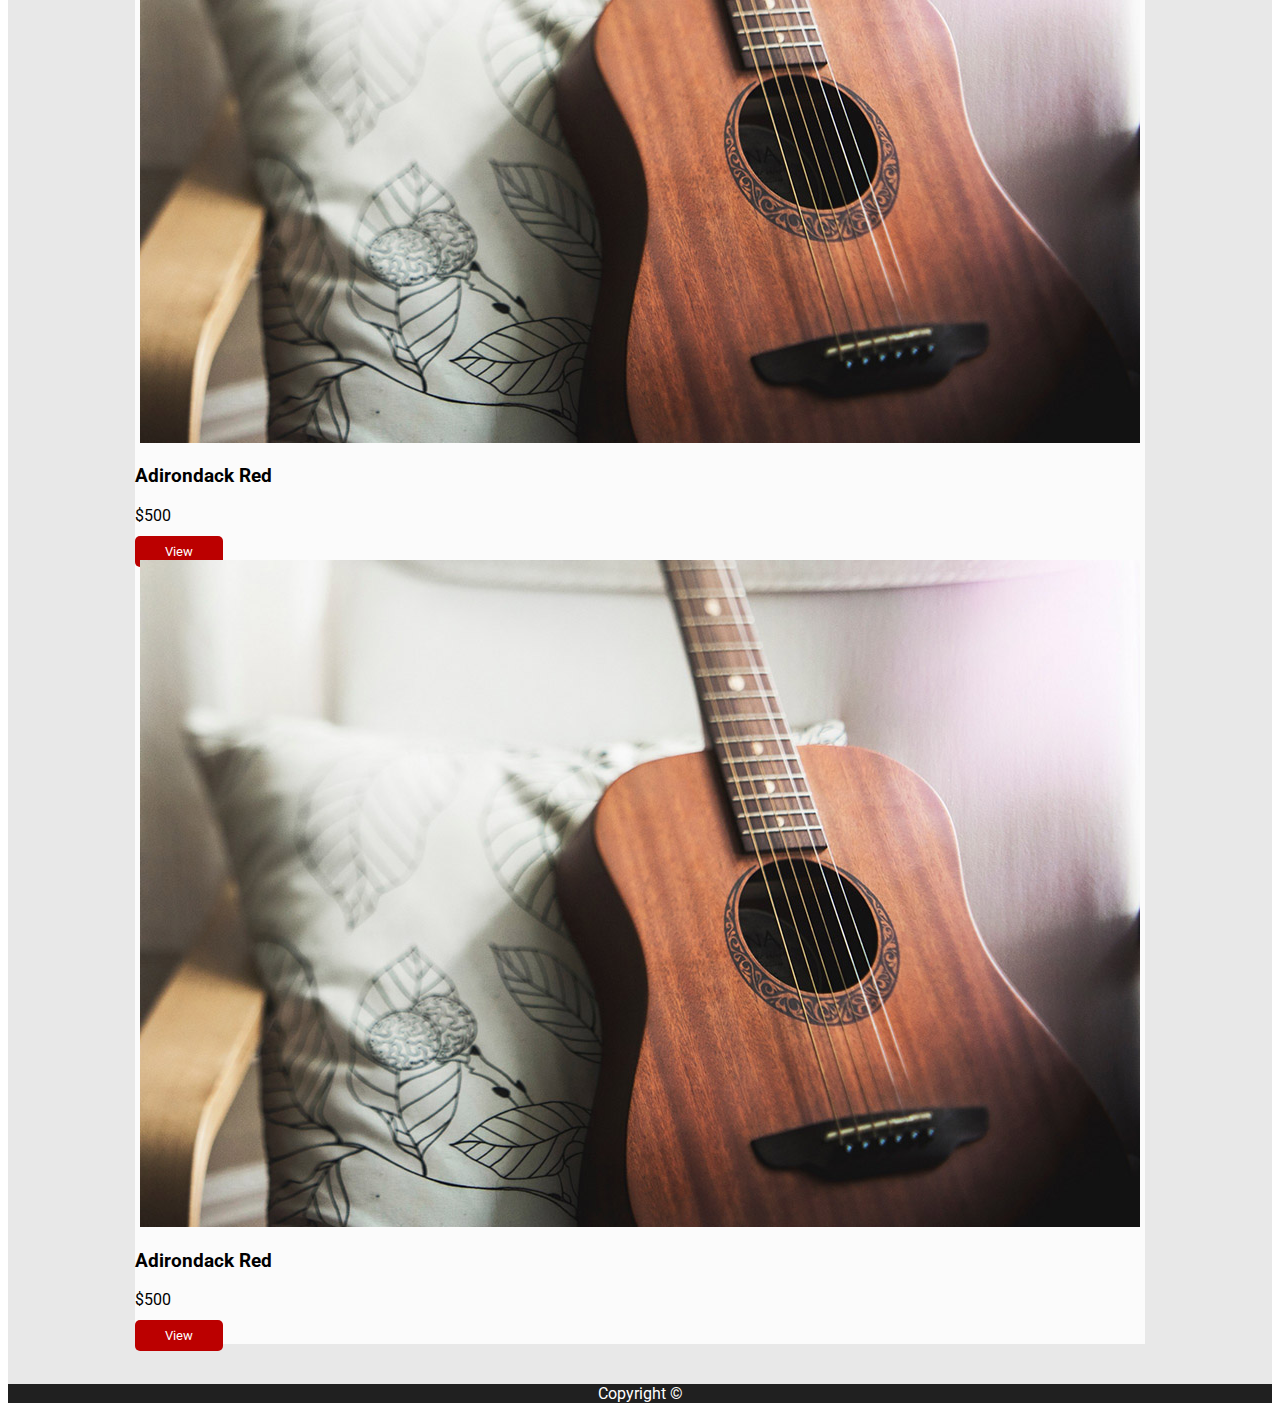
==== commit 710ce9aa: "create to main" ====
--- a/index.html
+++ b/index.html
@@ -11,8 +11,8 @@
   </head>
   <body>
     <header>
-      <section class="flex-container">
-        <figur class="flex-item">
+      <section class="container">
+        <figur class="item">
           <a href="index.html" class="logo">Guitar Kings</a>
             <nav>
               <ul>
--- a/css/styles.css
+++ b/css/styles.css
@@ -65,9 +65,13 @@
   background-color: #bb0000;
   color: #fff;
   font-size: 1em;
-  text-transform: uppercase;
+  text-transform: none;
   padding: 10px 80px;
   border-radius: 5px;
+  margin-top: auto;
+  margin-bottom: auto;
+  margin-left: auto;
+  margin-right: auto;
 }
 
 .cta-small {
